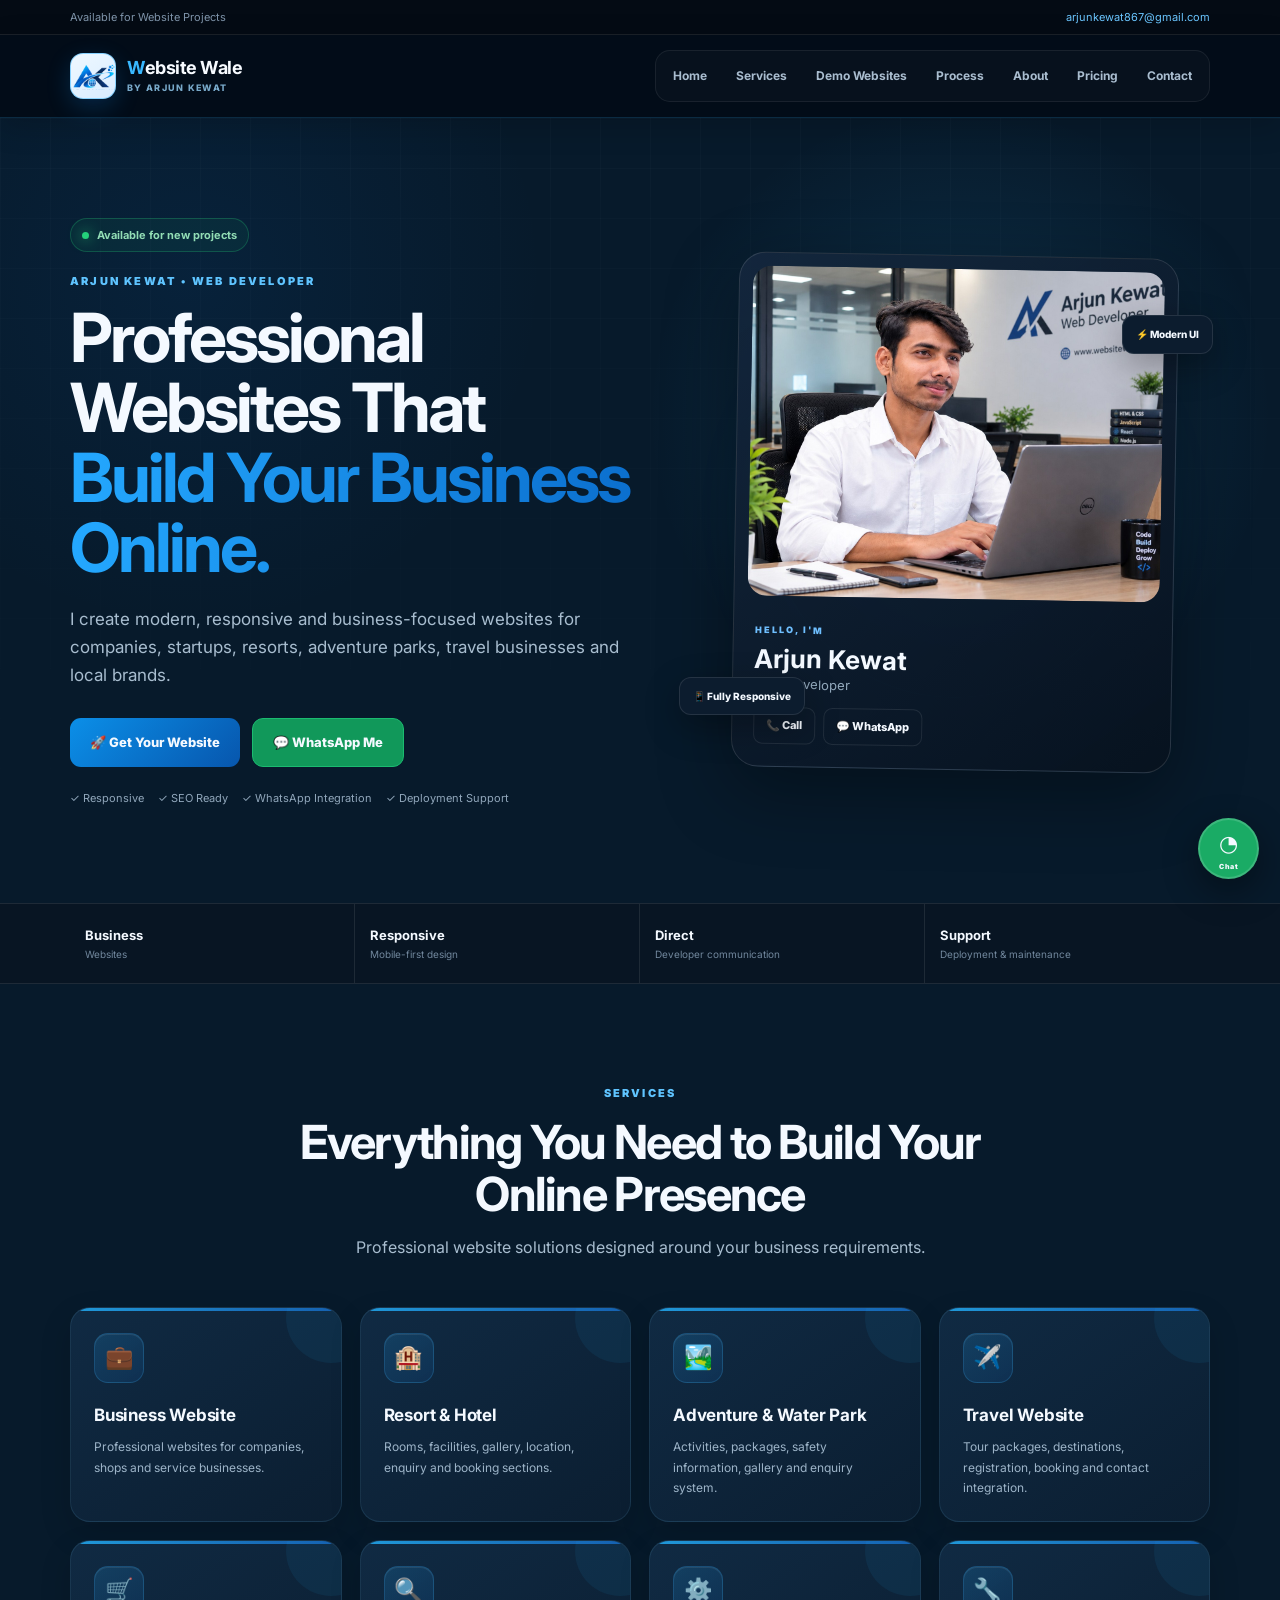
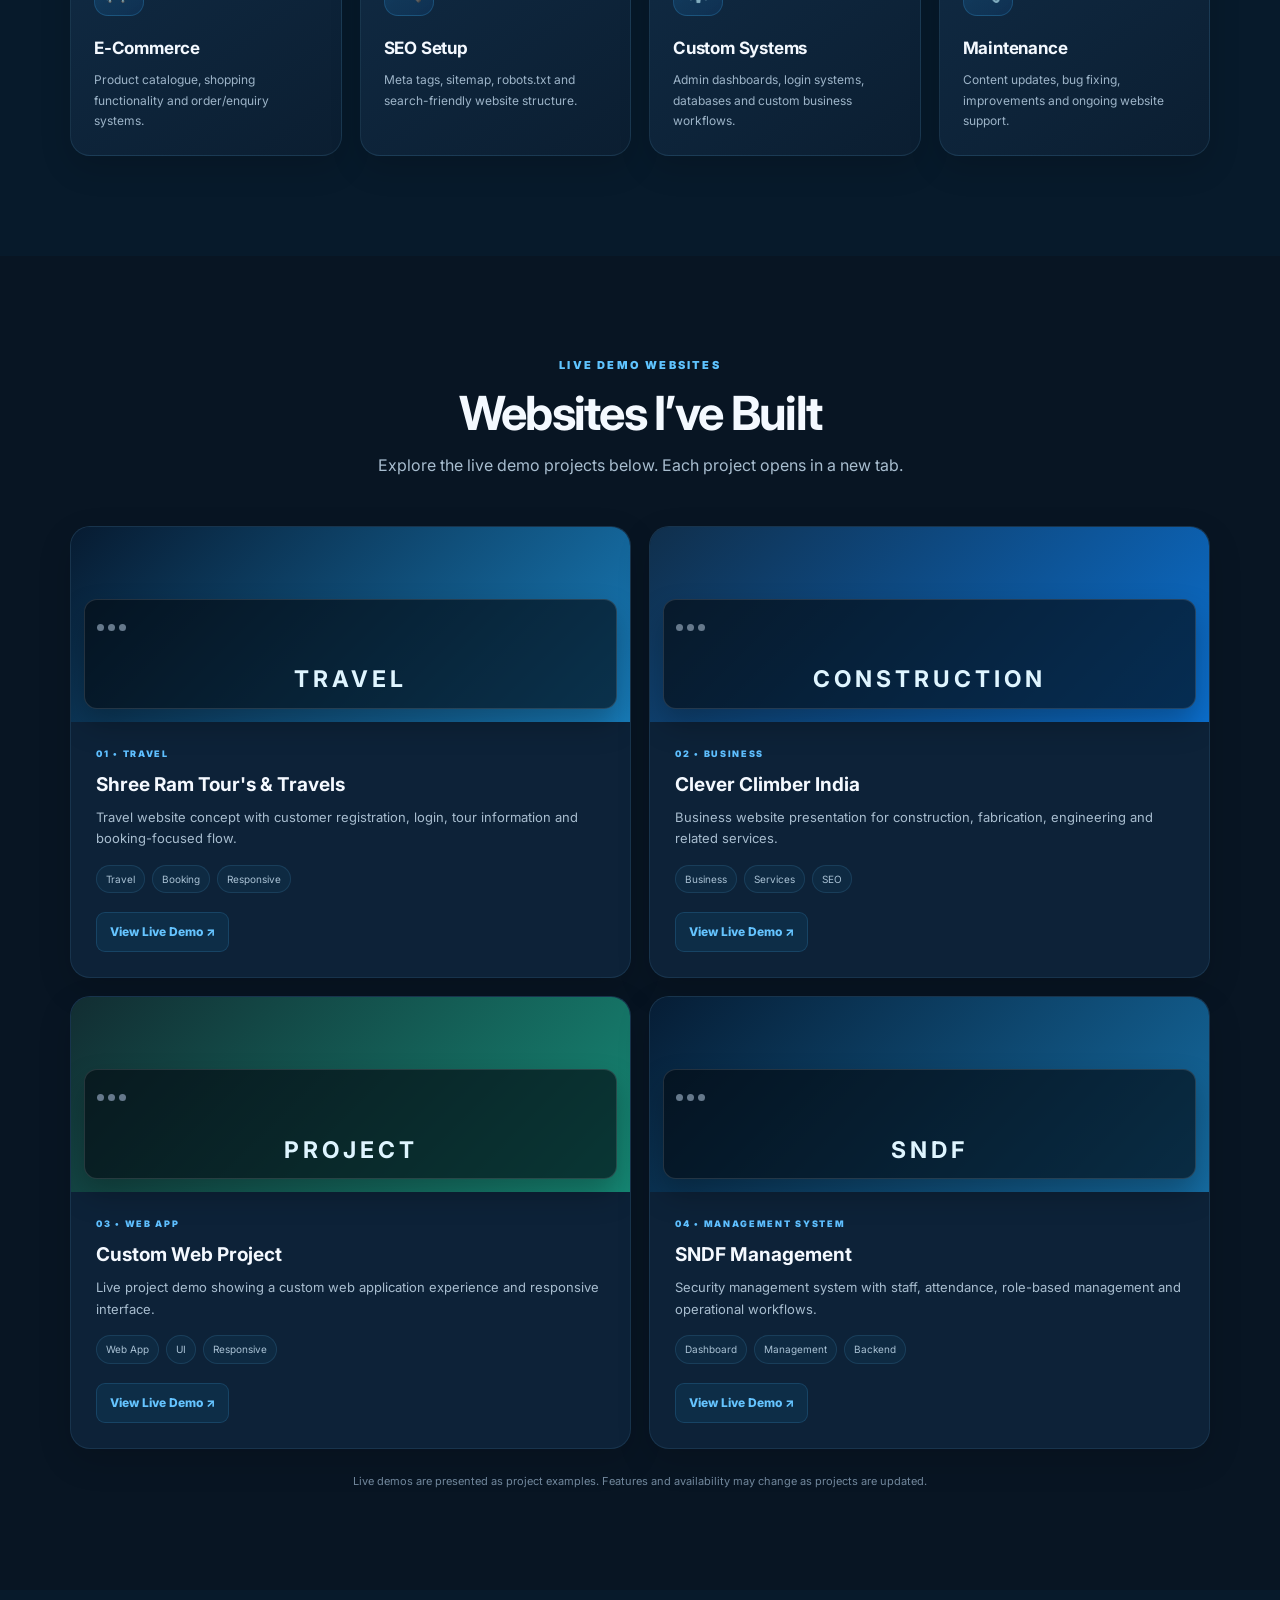
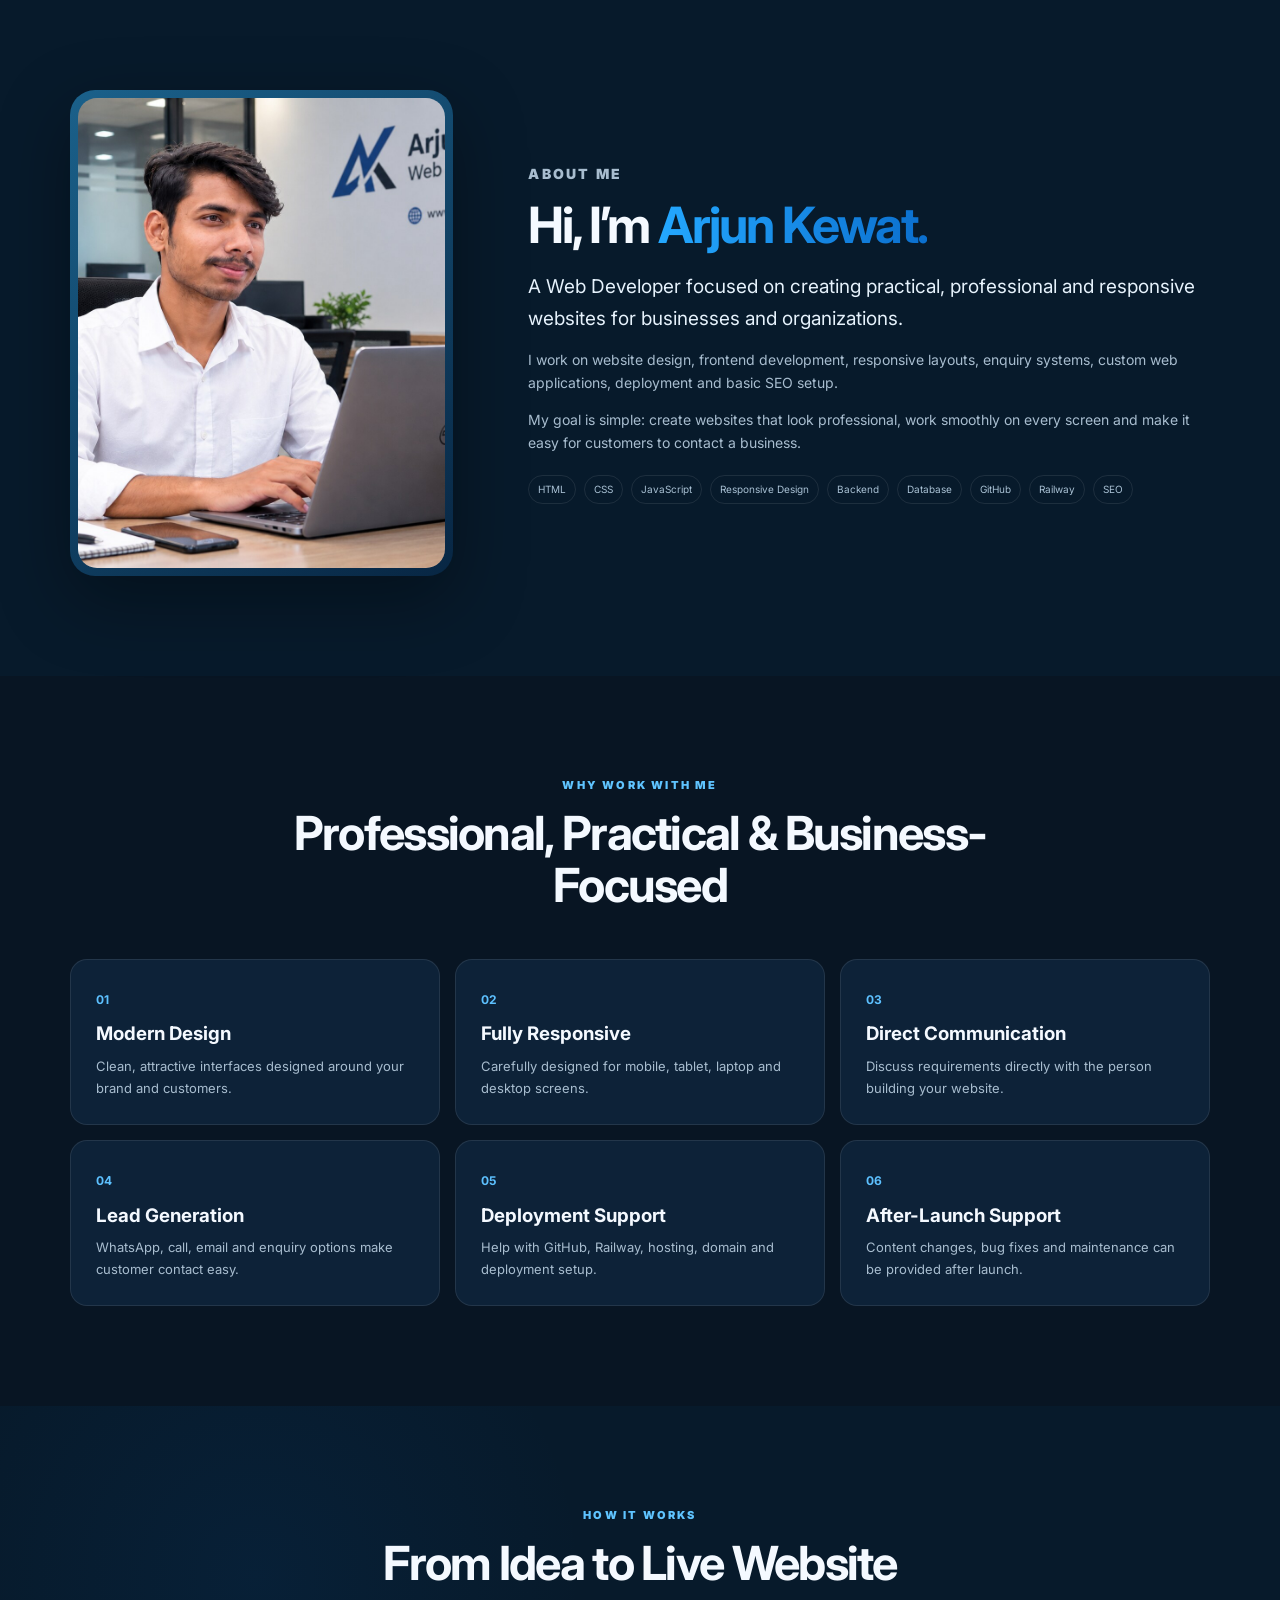
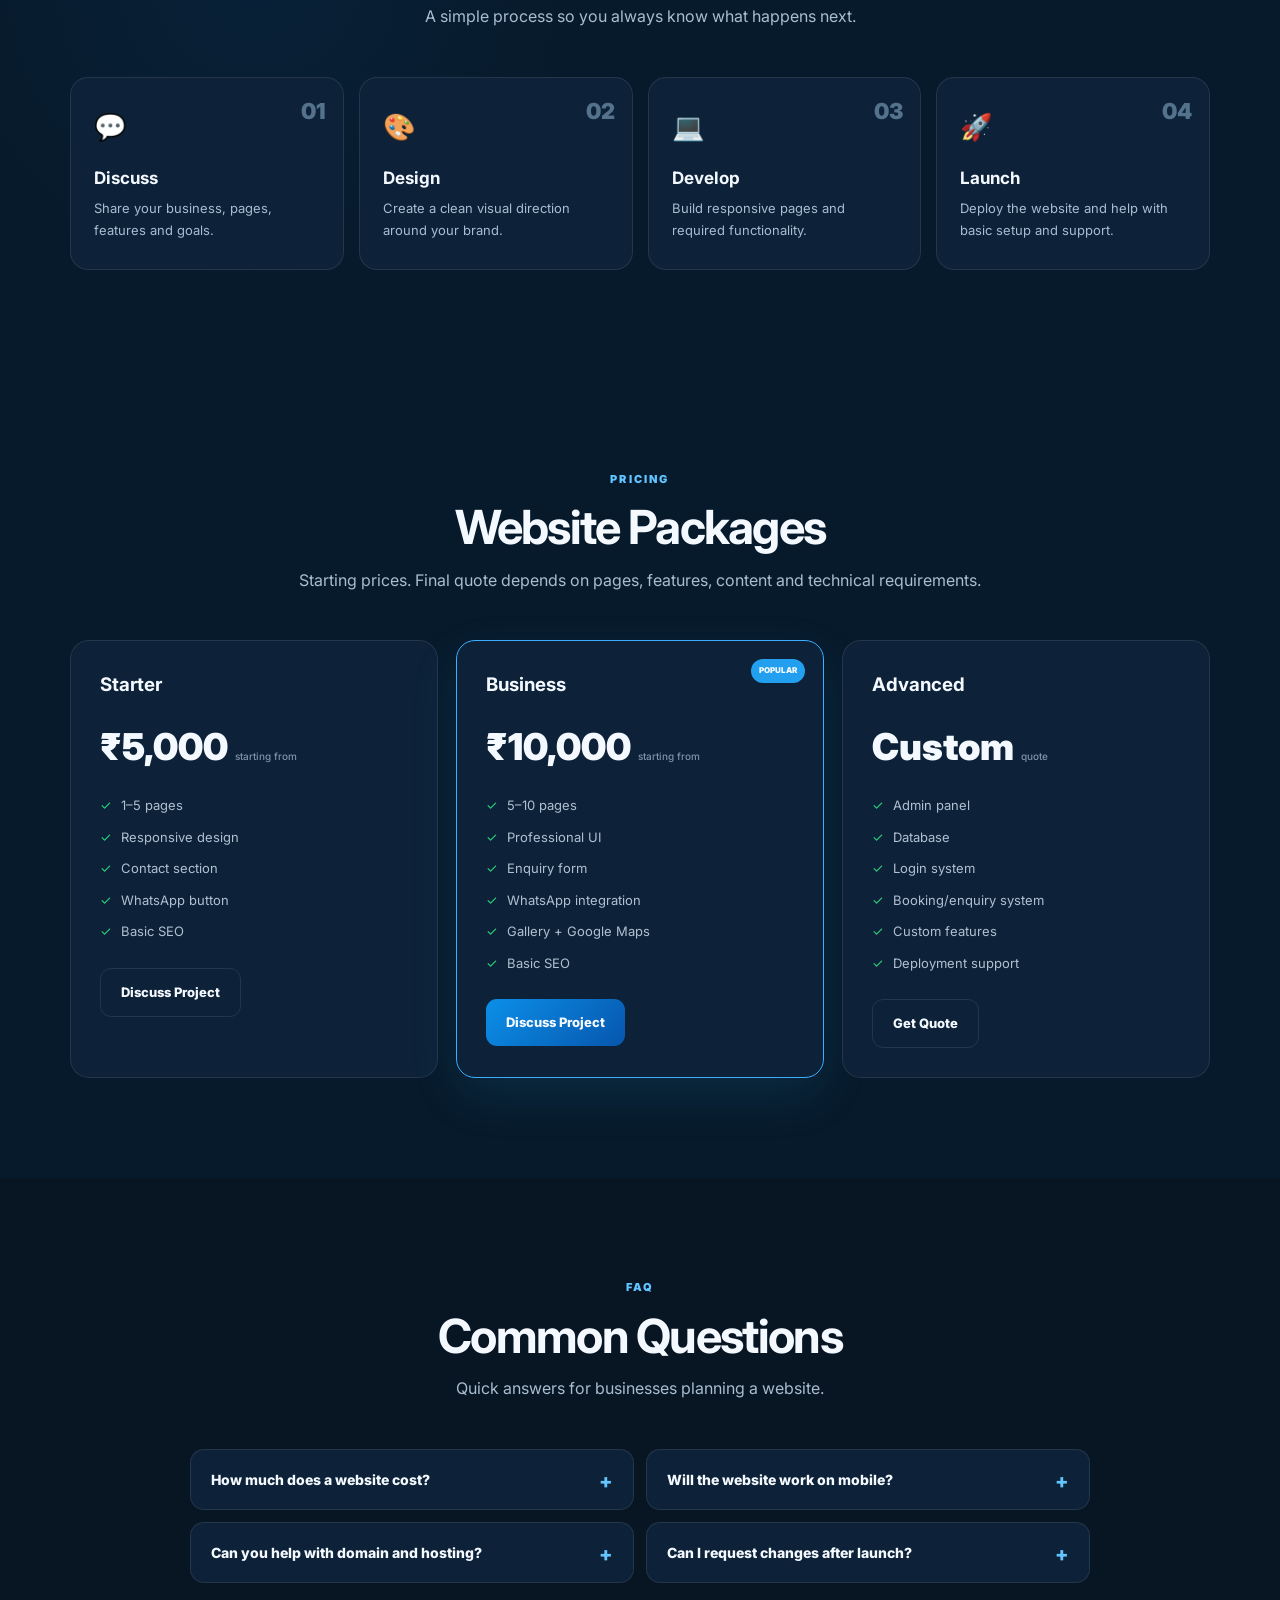
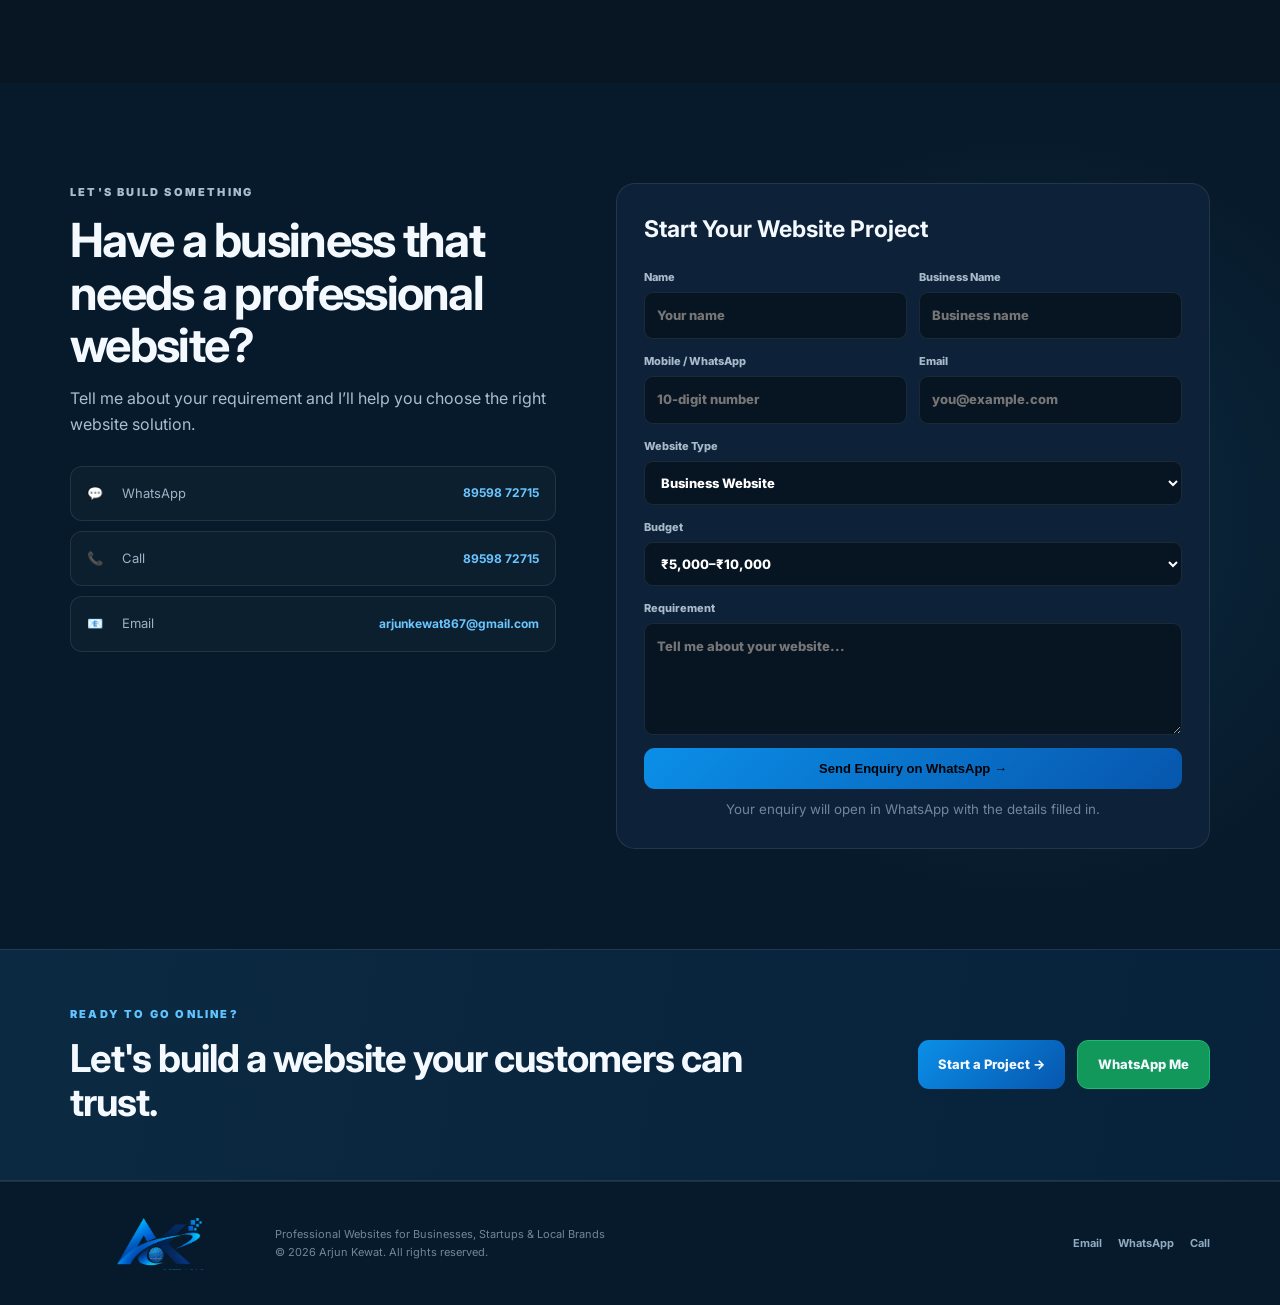
==== index.html @ 110be0f4 "Add files via upload" ====
<!DOCTYPE html>
<html lang="en">
<head>
<meta charset="UTF-8">
<meta name="viewport" content="width=device-width, initial-scale=1.0">
<title>Website Wale | Arjun Kewat - Web Developer</title>
<title>Website Wale | Professional Web Developer in India | Arjun Kewat</title>
<meta name="description" content="Website Wale by Arjun Kewat creates professional, responsive and SEO-ready websites for businesses, startups, resorts, travel companies and local brands across India.">
<meta name="keywords" content="Website Wale, Arjun Kewat, web developer India, website developer India, freelance web developer, business website developer, professional website design, responsive website, SEO website, resort website, travel website, ecommerce website">
<meta name="author" content="Arjun Kewat">
<meta name="google-site-verification" content="FiiayGTyt7SmKX4ktjYvtLWFgwKne3wAQjwS7leWSRU" />
<meta name="theme-color" content="#071a33">
<meta name="robots" content="index, follow, max-image-preview:large">
<meta name="googlebot" content="index, follow">
<meta name="format-detection" content="telephone=no">
<meta property="og:title" content="Website Wale | Professional Web Developer in India | Arjun Kewat">
<meta property="og:description" content="Professional, responsive and SEO-ready websites for businesses, startups, resorts, travel companies and local brands.">
<meta property="og:type" content="website">
<meta property="og:site_name" content="Website Wale">
<meta property="og:url" content="https://websitewale.onrender.com/">
<meta property="og:image" content="websitewale-mark.png">
<meta property="og:image:alt" content="Website Wale - Arjun Kewat Web Developer">
<meta name="twitter:card" content="summary_large_image">
<meta name="twitter:title" content="Website Wale | Arjun Kewat - Web Developer">
<meta name="twitter:description" content="Professional websites for businesses, startups and local brands.">
<meta name="twitter:image" content="websitewale-mark.png">
<link rel="canonical" href="https://websitewale.onrender.com/">
<link rel="icon" href="websitewale-mark.png" type="image/png">
<link rel="stylesheet" href="style.css">
<script type="application/ld+json">
{
  "@context":"https://schema.org",
  "@type":"ProfessionalService",
  "name":"Website Wale",
  "alternateName":"Arjun Kewat Web Developer",
  "description":"Professional website development and SEO-ready web solutions for businesses, startups and local brands.",
  "url":"https://websitewale.onrender.com/",
  "logo":"https://websitewale.onrender.com/websitewale-mark.png",
  "image":"https://websitewale.onrender.com/arjun-web-developer-office.jpg",
  "founder":{"@type":"Person","name":"Arjun Kewat","jobTitle":"Web Developer"},
  "serviceType":["Website Development","Business Website Design","Responsive Web Design","SEO Setup","Website Maintenance"]
}
</script>
</head>
<body>
<div class="topline"><div class="container top-inner"><span>Available for Website Projects</span><a href="mailto:arjunkewat867@gmail.com">arjunkewat867@gmail.com</a></div></div>

<header class="header">
  <div class="container nav-wrap">
    <a class="brand" href="#home" aria-label="Website Wale by Arjun Kewat"><span class="brand-mark"><img src="websitewale-mark.png" alt=""></span><span class="brand-copy"><strong>Website Wale</strong><small>by Arjun Kewat</small></span></a>
    <button class="menu-btn" id="menuBtn" aria-label="Open menu" aria-expanded="false" aria-controls="nav">☰</button>
    <nav id="nav">
      <a href="#home">Home</a><a href="#services">Services</a><a href="#portfolio">Demo Websites</a>
      <a href="#process">Process</a><a href="#about">About</a><a href="#pricing">Pricing</a><a href="#contact">Contact</a>
    </nav>
  </div>
</header>

<main>
<section class="hero" id="home">
  <div class="hero-bg"></div>
  <div class="container hero-grid">
    <div class="hero-copy">
      <div class="availability"><span></span> Available for new projects</div>
      <p class="eyebrow">ARJUN KEWAT • WEB DEVELOPER</p>
      <h1>Professional Websites That <span>Build Your Business Online.</span></h1>
      <p class="lead">I create modern, responsive and business-focused websites for companies, startups, resorts, adventure parks, travel businesses and local brands.</p>
      <div class="actions">
        <a class="btn primary" href="#contact">🚀 Get Your Website</a>
        <a class="btn whatsapp" target="_blank" href="https://wa.me/918959872715?text=Hello%20Arjun%2C%20I%20want%20to%20create%20a%20website%20for%20my%20business.%20Please%20share%20the%20details%20and%20pricing.">💬 WhatsApp Me</a>
      </div>
      <div class="quick-points"><span>✓ Responsive</span><span>✓ SEO Ready</span><span>✓ WhatsApp Integration</span><span>✓ Deployment Support</span></div>
    </div>
    <div class="profile-wrap">
      <div class="profile-ring"></div>
      <div class="profile-card">
        <div class="profile-photo"><img src="arjun-web-developer-office.jpg" alt="Arjun Kewat - Web Developer"></div>
        <div class="profile-info">
          <span class="mini-label">HELLO, I'M</span>
          <h2>Arjun Kewat</h2>
          <p>Web Developer</p>
          <div class="profile-actions"><a href="tel:+918959872715">📞 Call</a><a target="_blank" href="https://wa.me/918959872715">💬 WhatsApp</a></div>
        </div>
      </div>
      <div class="floating-badge badge-one">⚡ Modern UI</div>
      <div class="floating-badge badge-two">📱 Fully Responsive</div>
    </div>
  </div>
</section>

<section class="stats">
  <div class="container stats-grid">
    <div><strong>Business</strong><span>Websites</span></div>
    <div><strong>Responsive</strong><span>Mobile-first design</span></div>
    <div><strong>Direct</strong><span>Developer communication</span></div>
    <div><strong>Support</strong><span>Deployment & maintenance</span></div>
  </div>
</section>

<section class="section" id="services">
<div class="container">
  <div class="section-head"><p class="eyebrow">SERVICES</p><h2>Everything You Need to Build Your Online Presence</h2><p>Professional website solutions designed around your business requirements.</p></div>
  <div class="cards">
    <article class="card"><div class="icon">💼</div><h3>Business Website</h3><p>Professional websites for companies, shops and service businesses.</p></article>
    <article class="card"><div class="icon">🏨</div><h3>Resort & Hotel</h3><p>Rooms, facilities, gallery, location, enquiry and booking sections.</p></article>
    <article class="card"><div class="icon">🏞️</div><h3>Adventure & Water Park</h3><p>Activities, packages, safety information, gallery and enquiry system.</p></article>
    <article class="card"><div class="icon">✈️</div><h3>Travel Website</h3><p>Tour packages, destinations, registration, booking and contact integration.</p></article>
    <article class="card"><div class="icon">🛒</div><h3>E-Commerce</h3><p>Product catalogue, shopping functionality and order/enquiry systems.</p></article>
    <article class="card"><div class="icon">🔍</div><h3>SEO Setup</h3><p>Meta tags, sitemap, robots.txt and search-friendly website structure.</p></article>
    <article class="card"><div class="icon">⚙️</div><h3>Custom Systems</h3><p>Admin dashboards, login systems, databases and custom business workflows.</p></article>
    <article class="card"><div class="icon">🔧</div><h3>Maintenance</h3><p>Content updates, bug fixing, improvements and ongoing website support.</p></article>
  </div>
</div>
</section>

<section class="section alt" id="portfolio">
<div class="container">
  <div class="section-head"><p class="eyebrow">LIVE DEMO WEBSITES</p><h2>Websites I’ve Built</h2><p>Explore the live demo projects below. Each project opens in a new tab.</p></div>
  <div class="portfolio-grid">
    <article class="project">
      <div class="project-visual p1"><div class="browser"><i></i><i></i><i></i><b>TRAVEL</b></div></div>
      <div class="project-body"><div class="project-label">01 • TRAVEL</div><h3>Shree Ram Tour's & Travels</h3><p>Travel website concept with customer registration, login, tour information and booking-focused flow.</p><div class="tags"><span>Travel</span><span>Booking</span><span>Responsive</span></div><a class="project-btn" href="https://shree-ram-tour-s-and-travels-production.up.railway.app" target="_blank" rel="noopener">View Live Demo ↗</a></div>
    </article>
    <article class="project">
      <div class="project-visual p2"><div class="browser"><i></i><i></i><i></i><b>CONSTRUCTION</b></div></div>
      <div class="project-body"><div class="project-label">02 • BUSINESS</div><h3>Clever Climber India</h3><p>Business website presentation for construction, fabrication, engineering and related services.</p><div class="tags"><span>Business</span><span>Services</span><span>SEO</span></div><a class="project-btn" href="https://cleverclimber.com" target="_blank" rel="noopener">View Live Demo ↗</a></div>
    </article>
    <article class="project">
      <div class="project-visual p3"><div class="browser"><i></i><i></i><i></i><b>PROJECT</b></div></div>
      <div class="project-body"><div class="project-label">03 • WEB APP</div><h3>Custom Web Project</h3><p>Live project demo showing a custom web application experience and responsive interface.</p><div class="tags"><span>Web App</span><span>UI</span><span>Responsive</span></div><a class="project-btn" href="https://my-project-production-7e18.up.railway.app/" target="_blank" rel="noopener">View Live Demo ↗</a></div>
    </article>
    <article class="project featured-project">
      <div class="project-visual p4"><div class="browser"><i></i><i></i><i></i><b>SNDF</b></div></div>
      <div class="project-body"><div class="project-label">04 • MANAGEMENT SYSTEM</div><h3>SNDF Management</h3><p>Security management system with staff, attendance, role-based management and operational workflows.</p><div class="tags"><span>Dashboard</span><span>Management</span><span>Backend</span></div><a class="project-btn" href="https://sndf-management-production.up.railway.app" target="_blank" rel="noopener">View Live Demo ↗</a></div>
    </article>
  </div>
  <div class="demo-note">Live demos are presented as project examples. Features and availability may change as projects are updated.</div>
</div>
</section>

<section class="section" id="about">
<div class="container about-grid">
  <div class="about-photo"><img src="arjun-web-developer-office.jpg" alt="Arjun Kewat"></div>
  <div class="about-copy"><p class="eyebrow">ABOUT ME</p><h2>Hi, I’m <span>Arjun Kewat.</span></h2><p class="big">A Web Developer focused on creating practical, professional and responsive websites for businesses and organizations.</p><p>I work on website design, frontend development, responsive layouts, enquiry systems, custom web applications, deployment and basic SEO setup.</p><p>My goal is simple: create websites that look professional, work smoothly on every screen and make it easy for customers to contact a business.</p>
  <div class="skills"><span>HTML</span><span>CSS</span><span>JavaScript</span><span>Responsive Design</span><span>Backend</span><span>Database</span><span>GitHub</span><span>Railway</span><span>SEO</span></div></div>
</div>
</section>

<section class="section alt" id="why">
<div class="container"><div class="section-head"><p class="eyebrow">WHY WORK WITH ME</p><h2>Professional, Practical & Business-Focused</h2></div>
<div class="why-grid">
<div><b>01</b><h3>Modern Design</h3><p>Clean, attractive interfaces designed around your brand and customers.</p></div>
<div><b>02</b><h3>Fully Responsive</h3><p>Carefully designed for mobile, tablet, laptop and desktop screens.</p></div>
<div><b>03</b><h3>Direct Communication</h3><p>Discuss requirements directly with the person building your website.</p></div>
<div><b>04</b><h3>Lead Generation</h3><p>WhatsApp, call, email and enquiry options make customer contact easy.</p></div>
<div><b>05</b><h3>Deployment Support</h3><p>Help with GitHub, Railway, hosting, domain and deployment setup.</p></div>
<div><b>06</b><h3>After-Launch Support</h3><p>Content changes, bug fixes and maintenance can be provided after launch.</p></div>
</div></div>
</section>


<section class="section process-section" id="process">
<div class="container">
  <div class="section-head"><p class="eyebrow">HOW IT WORKS</p><h2>From Idea to Live Website</h2><p>A simple process so you always know what happens next.</p></div>
  <div class="process-grid">
    <div class="process-card"><span>01</span><div>💬</div><h3>Discuss</h3><p>Share your business, pages, features and goals.</p></div>
    <div class="process-card"><span>02</span><div>🎨</div><h3>Design</h3><p>Create a clean visual direction around your brand.</p></div>
    <div class="process-card"><span>03</span><div>💻</div><h3>Develop</h3><p>Build responsive pages and required functionality.</p></div>
    <div class="process-card"><span>04</span><div>🚀</div><h3>Launch</h3><p>Deploy the website and help with basic setup and support.</p></div>
  </div>
</div>
</section>

<section class="section" id="pricing">
<div class="container"><div class="section-head"><p class="eyebrow">PRICING</p><h2>Website Packages</h2><p>Starting prices. Final quote depends on pages, features, content and technical requirements.</p></div>
<div class="pricing-grid">
<article class="price-card"><h3>Starter</h3><div class="price">₹5,000 <small>starting from</small></div><ul><li>1–5 pages</li><li>Responsive design</li><li>Contact section</li><li>WhatsApp button</li><li>Basic SEO</li></ul><a class="btn outline" href="#contact">Discuss Project</a></article>
<article class="price-card featured"><div class="popular">POPULAR</div><h3>Business</h3><div class="price">₹10,000 <small>starting from</small></div><ul><li>5–10 pages</li><li>Professional UI</li><li>Enquiry form</li><li>WhatsApp integration</li><li>Gallery + Google Maps</li><li>Basic SEO</li></ul><a class="btn primary" href="#contact">Discuss Project</a></article>
<article class="price-card"><h3>Advanced</h3><div class="price">Custom <small>quote</small></div><ul><li>Admin panel</li><li>Database</li><li>Login system</li><li>Booking/enquiry system</li><li>Custom features</li><li>Deployment support</li></ul><a class="btn outline" href="#contact">Get Quote</a></article>
</div></div>
</section>


<section class="section alt" id="faq">
<div class="container">
  <div class="section-head"><p class="eyebrow">FAQ</p><h2>Common Questions</h2><p>Quick answers for businesses planning a website.</p></div>
  <div class="faq-grid">
    <details><summary>How much does a website cost?</summary><p>Starter websites begin from ₹5,000, business websites from ₹10,000 and advanced/custom projects are quoted according to requirements.</p></details>
    <details><summary>Will the website work on mobile?</summary><p>Yes. The website is designed to be responsive across mobile, tablet and desktop screens.</p></details>
    <details><summary>Can you help with domain and hosting?</summary><p>Yes. Deployment and basic domain/hosting setup assistance can be provided.</p></details>
    <details><summary>Can I request changes after launch?</summary><p>Yes. Content changes, bug fixes and maintenance can be discussed after launch.</p></details>
  </div>
</div>
</section>

<section class="section contact-section" id="contact">
<div class="container contact-grid">
<div class="contact-copy"><p class="eyebrow">LET'S BUILD SOMETHING</p><h2>Have a business that needs a professional website?</h2><p>Tell me about your requirement and I’ll help you choose the right website solution.</p>
<div class="contact-list">
<a href="https://wa.me/918959872715" target="_blank">💬 <span>WhatsApp</span><strong>89598 72715</strong></a>
<a href="tel:+918959872715">📞 <span>Call</span><strong>89598 72715</strong></a>
<a href="mailto:arjunkewat867@gmail.com">📧 <span>Email</span><strong>arjunkewat867@gmail.com</strong></a>
</div></div>
<form id="enquiryForm" class="form"><h3>Start Your Website Project</h3>
<div class="form-grid"><label>Name<input required name="name" placeholder="Your name"></label><label>Business Name<input required name="business" placeholder="Business name"></label></div>
<div class="form-grid"><label>Mobile / WhatsApp<input required name="phone" placeholder="10-digit number"></label><label>Email<input type="email" name="email" placeholder="you@example.com"></label></div>
<label>Website Type<select name="type"><option>Business Website</option><option>Resort/Hotel</option><option>Adventure Park</option><option>Water Park</option><option>Travel Website</option><option>E-commerce</option><option>Portfolio</option><option>Custom Web App</option><option>Other</option></select></label>
<label>Budget<select name="budget"><option>₹5,000–₹10,000</option><option>₹10,000–₹20,000</option><option>₹20,000–₹50,000</option><option>Custom</option></select></label>
<label>Requirement<textarea required name="requirement" rows="4" placeholder="Tell me about your website..."></textarea></label>
<button class="btn primary full" type="submit">Send Enquiry on WhatsApp →</button>
<small class="form-note">Your enquiry will open in WhatsApp with the details filled in.</small>
</form></div>
</section>
</main>


<section class="cta-strip">
  <div class="container cta-inner">
    <div><p class="eyebrow">READY TO GO ONLINE?</p><h2>Let's build a website your customers can trust.</h2></div>
    <div class="actions"><a class="btn primary" href="#contact">Start a Project →</a><a class="btn whatsapp" target="_blank" href="https://wa.me/918959872715?text=Hello%20Arjun%2C%20I%20want%20to%20discuss%20a%20website%20project.">WhatsApp Me</a></div>
  </div>
</section>

<footer><div class="container footer-wrap"><div><img src="websitewale-mark.png" alt="Arjun Kewat"></div><div><p>Professional Websites for Businesses, Startups & Local Brands</p><p>© 2026 Arjun Kewat. All rights reserved.</p></div><div class="footer-links"><a href="mailto:arjunkewat867@gmail.com">Email</a><a href="https://wa.me/918959872715" target="_blank">WhatsApp</a><a href="tel:+918959872715">Call</a></div></div></footer>

<a class="float-wa" target="_blank" aria-label="Chat on WhatsApp" href="https://wa.me/918959872715?text=Hello%20Arjun%2C%20I%20want%20to%20create%20a%20website%20for%20my%20business."><span>◔</span><small>Chat</small></a>
<script src="script.js"></script>
</body>
</html>
---- style.css ----
@import url('https://fonts.googleapis.com/css2?family=Inter:wght@400;500;600;700;800;900&display=swap');
:root{--bg:#071a2b;--panel:#0d2238;--panel2:#12304c;--text:#f4f9ff;--muted:#a8bdcf;--line:rgba(255,255,255,.09);--blue:#1597ff;--purple:#0b66c3;--green:#24d17a;--shadow:0 24px 70px rgba(0,0,0,.35)}
*{box-sizing:border-box;margin:0;padding:0}html{scroll-behavior:smooth}body{font-family:Inter,Arial,sans-serif;background:var(--bg);color:var(--text);line-height:1.65;overflow-x:hidden}a{text-decoration:none;color:inherit}.container{width:min(1140px,92%);margin:auto}.topline{background:#040b14;border-bottom:1px solid var(--line);font-size:11px;color:#7f94aa}.top-inner{height:34px;display:flex;align-items:center;justify-content:space-between}.top-inner a{color:#6bc6ff}.header{position:sticky;top:0;z-index:100;background:rgba(6,17,31,.82);backdrop-filter:blur(18px);border-bottom:1px solid var(--line)}.nav-wrap{height:74px;display:flex;align-items:center;justify-content:space-between}.brand img{width:175px;height:58px;object-fit:contain;display:block}.menu-btn{display:none;border:0;background:none;color:#fff;font-size:27px}nav{display:flex;align-items:center;gap:25px;font-size:13px;font-weight:700;color:#b8c8d8}nav a{transition:.2s}nav a:hover{color:#fff}.hero{position:relative;padding:100px 0 95px;overflow:hidden;background:radial-gradient(circle at 75% 38%,rgba(50,183,255,.15),transparent 29%),radial-gradient(circle at 15% 20%,rgba(11,102,195,.10),transparent 28%)}.hero-bg{position:absolute;inset:0;background-image:linear-gradient(rgba(255,255,255,.018) 1px,transparent 1px),linear-gradient(90deg,rgba(255,255,255,.018) 1px,transparent 1px);background-size:50px 50px;mask-image:linear-gradient(to bottom,black,transparent)}.hero-grid{position:relative;display:grid;grid-template-columns:1.05fr .95fr;gap:65px;align-items:center}.availability{display:inline-flex;align-items:center;gap:8px;padding:7px 11px;border:1px solid rgba(36,209,122,.25);border-radius:30px;color:#92ddb5;background:rgba(36,209,122,.06);font-size:11px;font-weight:700;margin-bottom:20px}.availability span{width:7px;height:7px;background:var(--green);border-radius:50%;box-shadow:0 0 14px var(--green)}.eyebrow{color:#5fc4ff;font-size:11px;font-weight:900;letter-spacing:2.2px;margin-bottom:13px}.hero h1{font-size:clamp(42px,5.3vw,70px);line-height:1.03;letter-spacing:-3px;margin-bottom:22px}.hero h1 span,.about-copy h2 span{display:block;background:linear-gradient(90deg,#24a8ff,#0b6fce);-webkit-background-clip:text;color:transparent}.lead{font-size:17px;color:var(--muted);max-width:670px}.actions{display:flex;gap:12px;margin:29px 0 22px}.btn{display:inline-flex;align-items:center;justify-content:center;gap:7px;padding:13px 20px;border-radius:11px;font-weight:800;font-size:13px;border:1px solid var(--line);transition:.22s;cursor:pointer}.btn:hover{transform:translateY(-2px);box-shadow:0 12px 30px rgba(0,0,0,.25)}.primary{background:linear-gradient(135deg,#0b8fe8,#0756ad);border:0}.whatsapp{background:#11985a;border-color:#1bbb70}.outline{background:transparent}.quick-points{display:flex;flex-wrap:wrap;gap:14px;color:#91a7bb;font-size:11px}.profile-wrap{position:relative;min-height:490px;display:grid;place-items:center}.profile-ring{position:absolute;width:370px;height:370px;border-radius:50%;background:radial-gradient(circle,rgba(50,183,255,.17),rgba(11,102,195,.08) 45%,transparent 68%);border:1px solid rgba(83,198,255,.12);box-shadow:0 0 90px rgba(50,183,255,.08)}.profile-card{position:relative;width:min(440px,100%);background:linear-gradient(145deg,rgba(20,39,61,.94),rgba(7,18,31,.96));border:1px solid rgba(255,255,255,.12);border-radius:27px;padding:13px;box-shadow:var(--shadow);transform:rotate(1deg)}.profile-photo{height:330px;overflow:hidden;border-radius:19px;background:#122337}.profile-photo img{width:100%;height:100%;object-fit:cover;object-position:center center;display:block}.profile-info{padding:18px 8px 9px}.mini-label{font-size:9px;color:#6fbfff;font-weight:900;letter-spacing:2px}.profile-info h2{font-size:26px;line-height:1.1;margin-top:5px}.profile-info p{color:#93a9bc;font-size:13px}.profile-actions{display:flex;gap:8px;margin-top:12px}.profile-actions a{font-size:11px;font-weight:800;padding:8px 12px;border:1px solid var(--line);border-radius:9px}.floating-badge{position:absolute;background:#0c1c2e;border:1px solid rgba(255,255,255,.1);box-shadow:0 12px 35px rgba(0,0,0,.3);border-radius:12px;padding:10px 13px;font-size:10px;font-weight:800}.badge-one{top:60px;right:-3px}.badge-two{bottom:55px;left:-20px}.stats{border-block:1px solid var(--line);background:#081523}.stats-grid{display:grid;grid-template-columns:repeat(4,1fr)}.stats-grid div{padding:21px 15px;border-right:1px solid var(--line);display:flex;flex-direction:column}.stats-grid div:last-child{border:0}.stats-grid strong{font-size:13px}.stats-grid span{color:#71879d;font-size:10px}.section{padding:100px 0}.alt{background:#081523}.section-head{text-align:center;max-width:740px;margin:0 auto 47px}.section-head h2,.contact-grid h2{font-size:clamp(31px,4vw,47px);line-height:1.12;letter-spacing:-1.7px;margin-bottom:13px}.section-head>p:last-child,.contact-grid p{color:var(--muted)}.cards{display:grid;grid-template-columns:repeat(4,1fr);gap:15px}.card{background:var(--panel);border:1px solid var(--line);border-radius:18px;padding:25px;transition:.25s}.card:hover,.project:hover,.price-card:hover{transform:translateY(-5px);border-color:rgba(50,183,255,.35)}.icon{font-size:26px;margin-bottom:16px}.card h3{font-size:16px;margin-bottom:7px}.card p{font-size:13px;color:var(--muted)}.portfolio-grid{display:grid;grid-template-columns:repeat(2,1fr);gap:18px}.project{background:var(--panel);border:1px solid var(--line);border-radius:20px;overflow:hidden;transition:.25s}.featured-project{border-color:rgba(50,183,255,.25)}.project-visual{height:180px;padding:13px;display:flex;align-items:flex-end;background:#0b1d31}.p1{background:linear-gradient(135deg,#071b31,#187dbb)}.p2{background:linear-gradient(135deg,#102f4c,#0b6fce)}.p3{background:linear-gradient(135deg,#122d32,#168a76)}.p4{background:linear-gradient(135deg,#061d35,#156ca2)}.browser{height:110px;width:100%;border:1px solid rgba(255,255,255,.12);border-radius:13px;background:rgba(4,11,19,.65);padding:12px;box-shadow:0 15px 30px rgba(0,0,0,.25)}.browser i{display:inline-block;width:7px;height:7px;border-radius:50%;background:#66798c;margin-right:4px}.browser b{display:block;text-align:center;font-size:23px;letter-spacing:4px;margin-top:23px;color:#dff5ff}.project-body{padding:23px}.project-label{font-size:9px;letter-spacing:1.7px;color:#5ebfff;font-weight:900;margin-bottom:7px}.project-body h3{font-size:19px;margin-bottom:7px}.project-body p{font-size:13px;color:var(--muted)}.tags{display:flex;gap:7px;flex-wrap:wrap;margin:15px 0}.tags span,.skills span{font-size:10px;color:#a9c1d4;padding:5px 9px;border:1px solid var(--line);border-radius:20px}.project-btn{display:inline-flex;color:#65c4ff;font-size:12px;font-weight:800;margin-top:4px}.demo-note{text-align:center;color:#71879c;font-size:11px;margin-top:23px}.about-grid{display:grid;grid-template-columns:.72fr 1.28fr;gap:75px;align-items:center}.about-photo{max-width:430px;margin:auto;border-radius:25px;padding:8px;background:linear-gradient(145deg,rgba(50,183,255,.45),rgba(11,102,195,.16));box-shadow:var(--shadow)}.about-photo img{display:block;width:100%;height:470px;object-fit:cover;object-position:center center;border-radius:19px}.about-copy h2{font-size:clamp(34px,4vw,50px);line-height:1.05;letter-spacing:-2px;margin-bottom:20px}.about-copy h2 span{display:inline}.about-copy p{color:var(--muted);font-size:14px;margin-bottom:14px}.about-copy .big{font-size:19px;color:#e6f2fc}.skills{display:flex;flex-wrap:wrap;gap:8px;margin-top:21px}.why-grid{display:grid;grid-template-columns:repeat(3,1fr);gap:15px}.why-grid>div{padding:25px;background:var(--panel);border:1px solid var(--line);border-radius:17px}.why-grid b{color:#5dc1ff;font-size:12px}.why-grid h3{margin:8px 0 6px}.why-grid p{color:var(--muted);font-size:13px}.pricing-grid{display:grid;grid-template-columns:repeat(3,1fr);gap:18px}.price-card{position:relative;background:var(--panel);border:1px solid var(--line);border-radius:19px;padding:29px;transition:.25s}.price-card.featured{border-color:#3aaeff;box-shadow:0 18px 50px rgba(50,183,255,.1)}.popular{position:absolute;right:18px;top:18px;padding:5px 8px;border-radius:20px;background:#239ff0;font-size:8px;font-weight:900}.price{font-size:37px;font-weight:900;margin:15px 0 18px}.price small{font-size:10px;color:#7f94a8;font-weight:500}.price-card ul{list-style:none;color:#afc1d1;font-size:13px;margin-bottom:25px}.price-card li{margin:10px 0}.price-card li:before{content:"✓";color:#2bd57d;margin-right:9px}.contact-section{background:radial-gradient(circle at 80% 50%,rgba(50,183,255,.1),transparent 35%)}.contact-grid{display:grid;grid-template-columns:.9fr 1.1fr;gap:60px;align-items:start}.contact-list{display:grid;gap:10px;margin-top:28px}.contact-list a{display:grid;grid-template-columns:30px 1fr auto;align-items:center;gap:5px;padding:16px;background:rgba(255,255,255,.025);border:1px solid var(--line);border-radius:12px;font-size:13px}.contact-list span{color:#9db2c6}.contact-list strong{color:#6bc5ff;font-size:12px}.form{background:var(--panel);border:1px solid var(--line);border-radius:19px;padding:27px}.form h3{font-size:23px;margin-bottom:19px}.form label{display:block;font-size:11px;font-weight:800;color:#a9bacb;margin-bottom:13px}.form-grid{display:grid;grid-template-columns:1fr 1fr;gap:12px}.form input,.form select,.form textarea{display:block;width:100%;margin-top:6px;background:#071421;color:#fff;border:1px solid var(--line);border-radius:9px;padding:12px;font:inherit;font-size:13px;outline:none}.form input:focus,.form select:focus,.form textarea:focus{border-color:#3bb3ff}.form textarea{resize:vertical}.full{width:100%}.form-note{display:block;text-align:center;color:#71869b;margin-top:10px}footer{border-top:1px solid var(--line);padding:30px 0;color:#71869b;font-size:11px}.footer-wrap{display:grid;grid-template-columns:auto 1fr auto;align-items:center;gap:30px}.footer-wrap img{width:175px;height:58px;object-fit:contain}.footer-links{display:flex;gap:16px;color:#91abc0;font-weight:700}.float-wa{position:fixed;right:21px;bottom:21px;z-index:200;width:61px;height:61px;border-radius:50%;display:flex;flex-direction:column;align-items:center;justify-content:center;background:#1aab65;border:2px solid rgba(255,255,255,.15);box-shadow:0 12px 35px rgba(0,0,0,.4);font-size:22px}.float-wa small{font-size:7px;font-weight:900;letter-spacing:.5px}.float-wa:hover{transform:scale(1.06)}
@media(max-width:950px){.hero-grid,.about-grid,.contact-grid{grid-template-columns:1fr}.profile-wrap{min-height:530px}.hero-copy{text-align:center}.hero-copy .availability,.quick-points{justify-content:center}.actions{justify-content:center}.hero h1 span{display:inline}.cards{grid-template-columns:repeat(2,1fr)}.stats-grid{grid-template-columns:repeat(2,1fr)}.stats-grid div:nth-child(2){border-right:0}.stats-grid div{border-bottom:1px solid var(--line)}.about-photo{width:min(430px,100%)}.about-copy{text-align:center}.skills{justify-content:center}}
@media(max-width:700px){.top-inner{height:auto;min-height:32px;padding:7px 0;gap:10px;flex-wrap:wrap}.top-inner a{display:none}.nav-wrap{height:68px}.brand img{width:165px}.menu-btn{display:block}nav{display:none;position:absolute;top:68px;left:0;right:0;padding:18px 5%;background:#071321;border-bottom:1px solid var(--line);flex-direction:column;gap:15px}nav.open{display:flex}.hero{padding:68px 0 65px}.hero h1{font-size:43px;letter-spacing:-2.2px}.lead{font-size:15px}.actions{flex-direction:column}.actions .btn{width:100%}.profile-wrap{min-height:450px}.profile-ring{width:320px;height:320px}.profile-photo{height:315px}.floating-badge{font-size:9px}.badge-one{right:-3px;top:40px}.badge-two{left:-4px;bottom:25px}.cards,.portfolio-grid,.pricing-grid,.why-grid,.form-grid{grid-template-columns:1fr}.section{padding:72px 0}.section-head{margin-bottom:34px}.about-photo img{height:390px}.about-copy h2{font-size:38px}.contact-grid{gap:35px}.footer-wrap{grid-template-columns:1fr;text-align:center}.footer-wrap img{margin:auto}.footer-links{justify-content:center}.float-wa{right:14px;bottom:14px}}


/* Premium additions */
.process-section{background:radial-gradient(circle at 20% 30%,rgba(11,102,195,.08),transparent 30%)}
.process-grid{display:grid;grid-template-columns:repeat(4,1fr);gap:15px}
.process-card{position:relative;padding:28px 23px;background:var(--panel);border:1px solid var(--line);border-radius:18px;overflow:hidden;transition:.25s}
.process-card:hover{transform:translateY(-5px);border-color:rgba(50,183,255,.35)}
.process-card>span{position:absolute;right:17px;top:15px;color:#54728c;font-weight:900;font-size:22px}
.process-card>div{font-size:26px;margin-bottom:16px}
.process-card h3{font-size:17px;margin-bottom:6px}
.process-card p{font-size:13px;color:var(--muted)}
.faq-grid{display:grid;grid-template-columns:1fr 1fr;gap:12px;max-width:900px;margin:auto}
.faq-grid details{background:var(--panel);border:1px solid var(--line);border-radius:14px;padding:18px 20px}
.faq-grid summary{cursor:pointer;font-weight:800;font-size:14px;list-style:none;padding-right:25px;position:relative}
.faq-grid summary::-webkit-details-marker{display:none}
.faq-grid summary:after{content:"+";position:absolute;right:0;color:#63c4ff;font-size:20px;top:-3px}
.faq-grid details[open] summary:after{content:"−"}
.faq-grid p{color:var(--muted);font-size:13px;margin-top:12px}
.cta-strip{padding:55px 0;border-block:1px solid var(--line);background:linear-gradient(100deg,rgba(50,183,255,.10),rgba(11,102,195,.10))}
.cta-inner{display:flex;align-items:center;justify-content:space-between;gap:30px}
.cta-inner h2{font-size:clamp(25px,3vw,39px);line-height:1.15;letter-spacing:-1px;max-width:700px}
.cta-inner .actions{margin:0}
@media(max-width:950px){.process-grid{grid-template-columns:1fr 1fr}.cta-inner{flex-direction:column;align-items:flex-start}}
@media(max-width:700px){.process-grid,.faq-grid{grid-template-columns:1fr}.cta-inner .actions{width:100%;flex-direction:column}.cta-inner .actions .btn{width:100%}}

.scroll-progress{position:fixed;top:0;left:0;height:2px;width:0;background:linear-gradient(90deg,#35baff,#0b6fce);z-index:1000;box-shadow:0 0 12px rgba(53,186,255,.7)}
.header.scrolled{box-shadow:0 10px 35px rgba(0,0,0,.18)}

/* Refined navigation + card design */
.header{background:rgba(3,12,24,.96);border-bottom:1px solid rgba(53,186,255,.18);box-shadow:0 8px 30px rgba(0,0,0,.18)}
.nav-wrap{height:82px}
.brand{display:flex;align-items:center;gap:11px;min-width:215px}
.brand-mark{width:46px;height:46px;border-radius:13px;display:grid;place-items:center;background:linear-gradient(145deg,#eef8ff,#d9ecff);border:1px solid rgba(65,187,255,.55);box-shadow:0 8px 25px rgba(20,151,255,.2);overflow:hidden;flex:none}
.brand-mark img{width:44px;height:44px;object-fit:contain;display:block}
.brand-copy{display:flex;flex-direction:column;line-height:1.05}
.brand-copy strong{font-size:18px;letter-spacing:-.5px;color:#f7fbff}
.brand-copy strong::first-letter{color:#39b8ff}
.brand-copy small{font-size:9px;letter-spacing:1.3px;text-transform:uppercase;color:#78a9c9;margin-top:5px;font-weight:800}
nav{gap:7px;padding:6px;border:1px solid rgba(255,255,255,.07);border-radius:15px;background:rgba(255,255,255,.025)}
nav a{padding:9px 11px;border-radius:10px;color:#a9bdcf;font-size:12px}
nav a:hover{color:#fff;background:rgba(44,176,255,.10)}
.menu-btn{width:44px;height:44px;border-radius:11px;background:rgba(255,255,255,.05);border:1px solid rgba(255,255,255,.1);font-size:24px}

.cards{gap:18px}
.card{position:relative;min-height:205px;padding:25px 23px 23px;background:linear-gradient(145deg,#102a43,#0b1e31);border:1px solid rgba(106,181,224,.13);border-radius:20px;box-shadow:0 12px 32px rgba(0,0,0,.14);overflow:hidden}
.card::before{content:"";position:absolute;left:0;right:0;top:0;height:3px;background:linear-gradient(90deg,#24b5ff,#1767c5);opacity:.8}
.card::after{content:"";position:absolute;width:90px;height:90px;right:-35px;top:-35px;border-radius:50%;background:rgba(36,181,255,.07);pointer-events:none}
.card:hover{transform:translateY(-7px);border-color:rgba(57,185,255,.45);box-shadow:0 18px 45px rgba(0,0,0,.25),0 0 25px rgba(30,160,255,.07)}
.icon{width:50px;height:50px;display:grid;place-items:center;margin-bottom:18px;border-radius:14px;background:linear-gradient(145deg,rgba(40,177,255,.17),rgba(18,91,172,.18));border:1px solid rgba(65,187,255,.2);font-size:23px;box-shadow:inset 0 1px 0 rgba(255,255,255,.08)}
.card h3{font-size:17px;letter-spacing:-.2px;margin-bottom:8px;color:#f4f9ff}
.card p{font-size:12px;line-height:1.7;color:#9db4c8}

.project{box-shadow:0 12px 34px rgba(0,0,0,.14);border-color:rgba(106,181,224,.12)}
.project:hover{box-shadow:0 20px 50px rgba(0,0,0,.26),0 0 25px rgba(30,160,255,.06)}
.project-visual{height:195px}
.project-body{padding:25px}
.tags span{background:rgba(47,174,255,.055);border-color:rgba(91,180,229,.14)}
.project-btn{padding:9px 13px;border-radius:9px;background:rgba(36,174,255,.08);border:1px solid rgba(73,185,255,.16)}
.project-btn:hover{background:rgba(36,174,255,.15)}

@media(max-width:950px){nav{gap:2px}.brand{min-width:0}.brand-copy strong{font-size:16px}}
@media(max-width:700px){.nav-wrap{height:68px}.brand-mark{width:40px;height:40px;border-radius:11px}.brand-mark img{width:39px;height:39px}.brand-copy strong{font-size:15px}.brand-copy small{font-size:8px}.brand{gap:8px}nav{border:0;border-radius:0;padding:18px 5%;background:#061426;box-shadow:0 18px 30px rgba(0,0,0,.25)}nav a{padding:11px 12px}.card{min-height:0}}
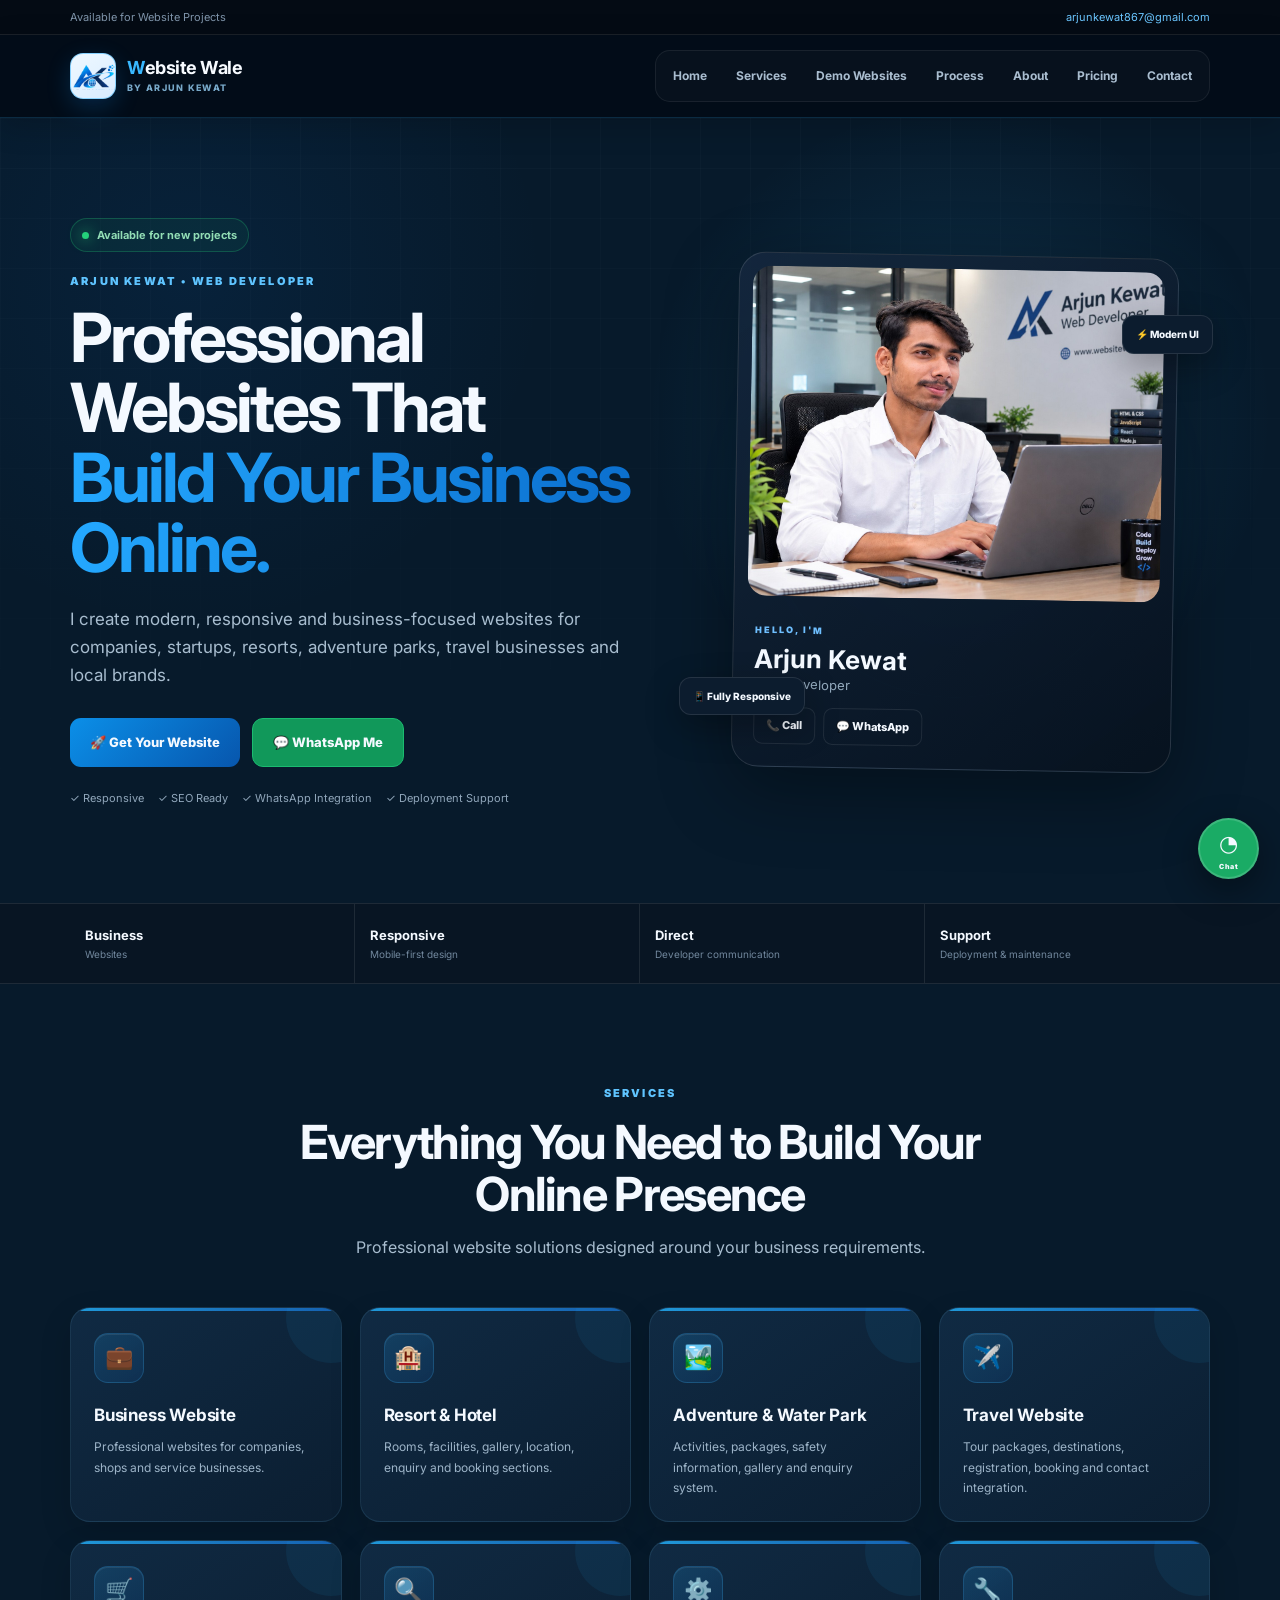
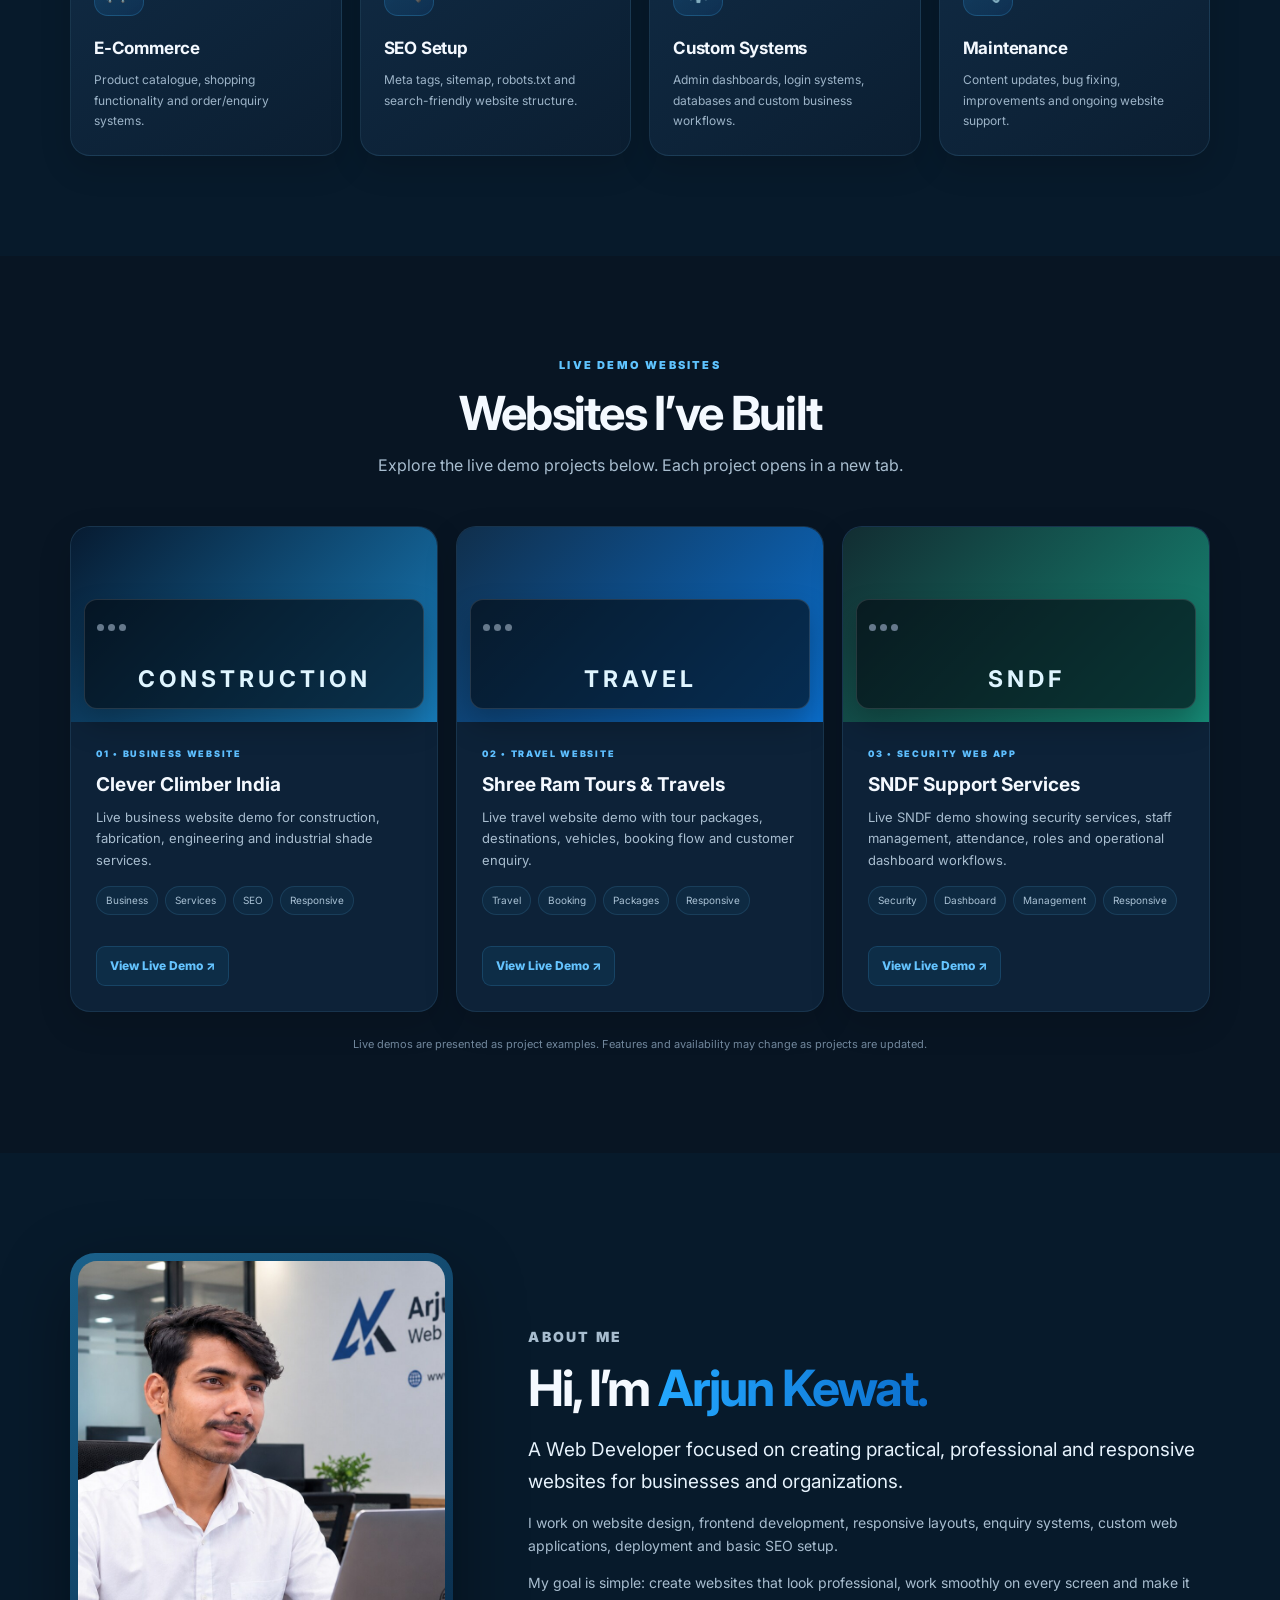
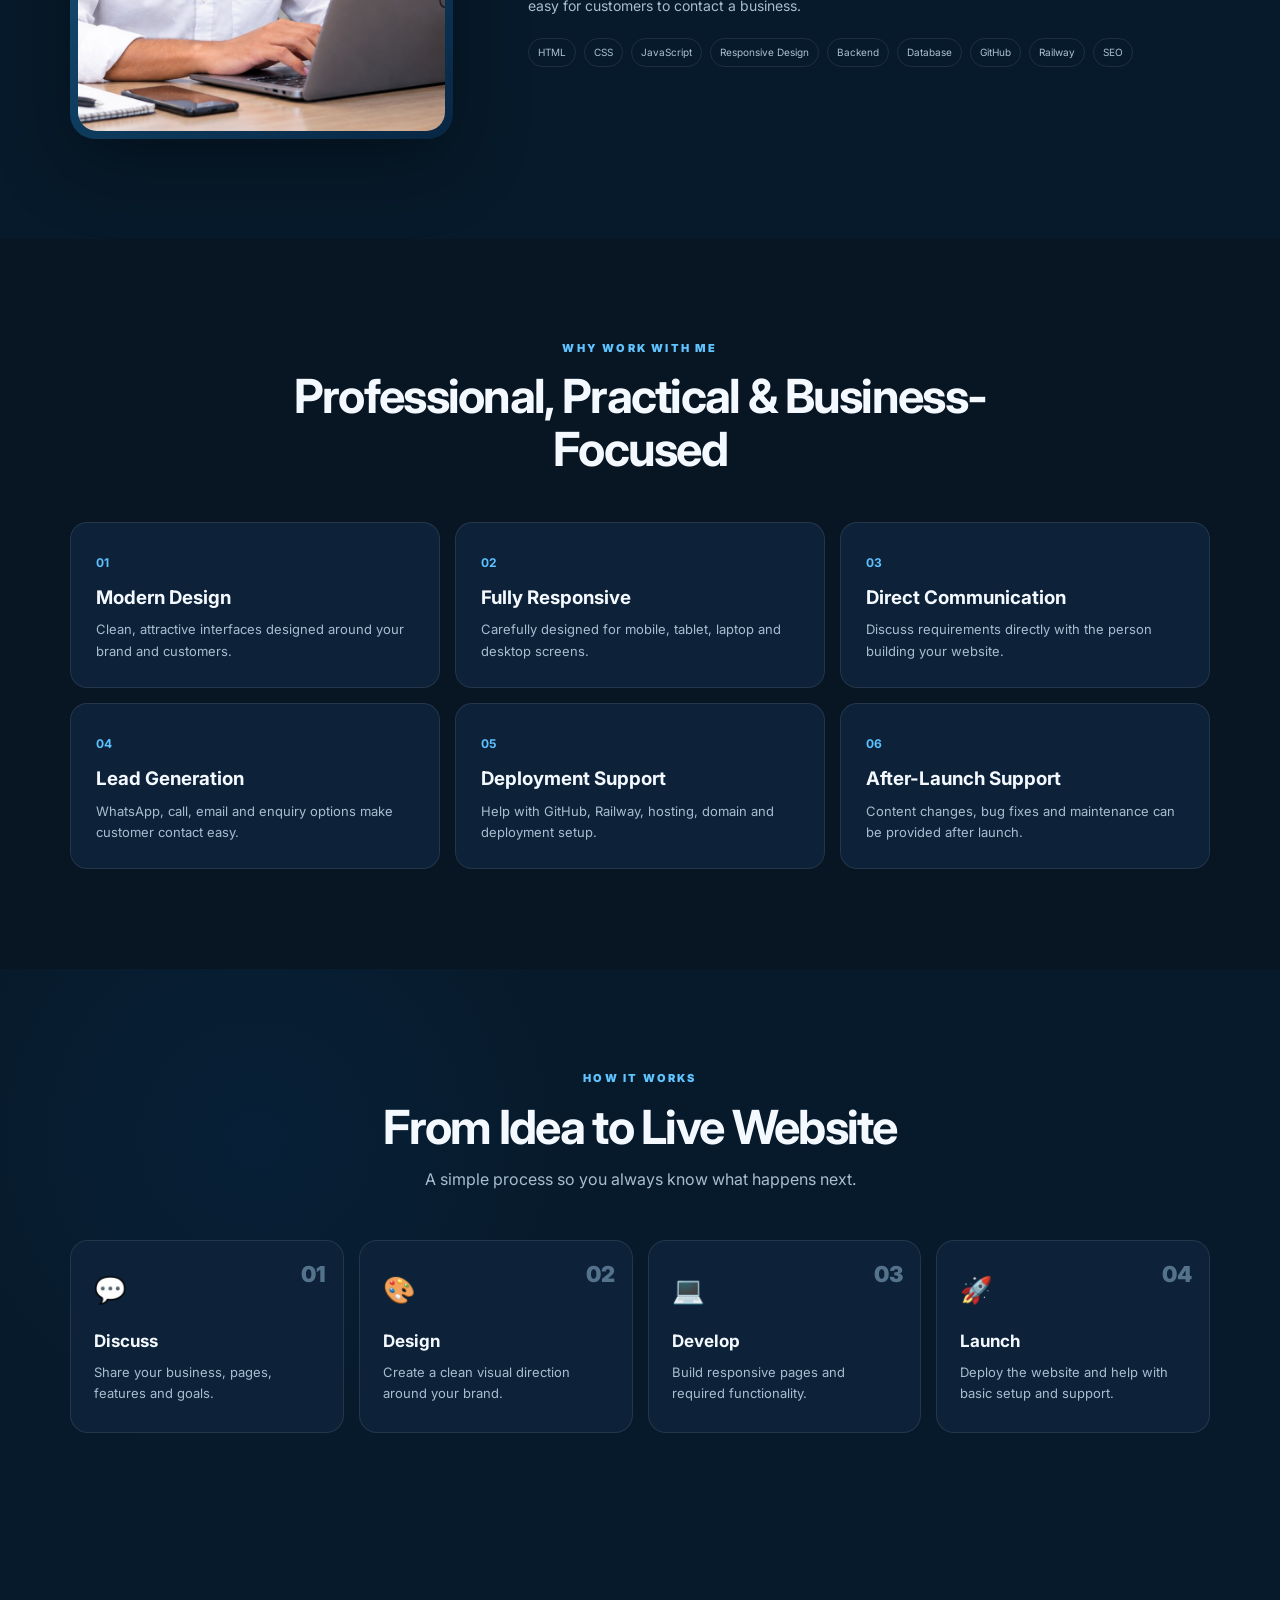
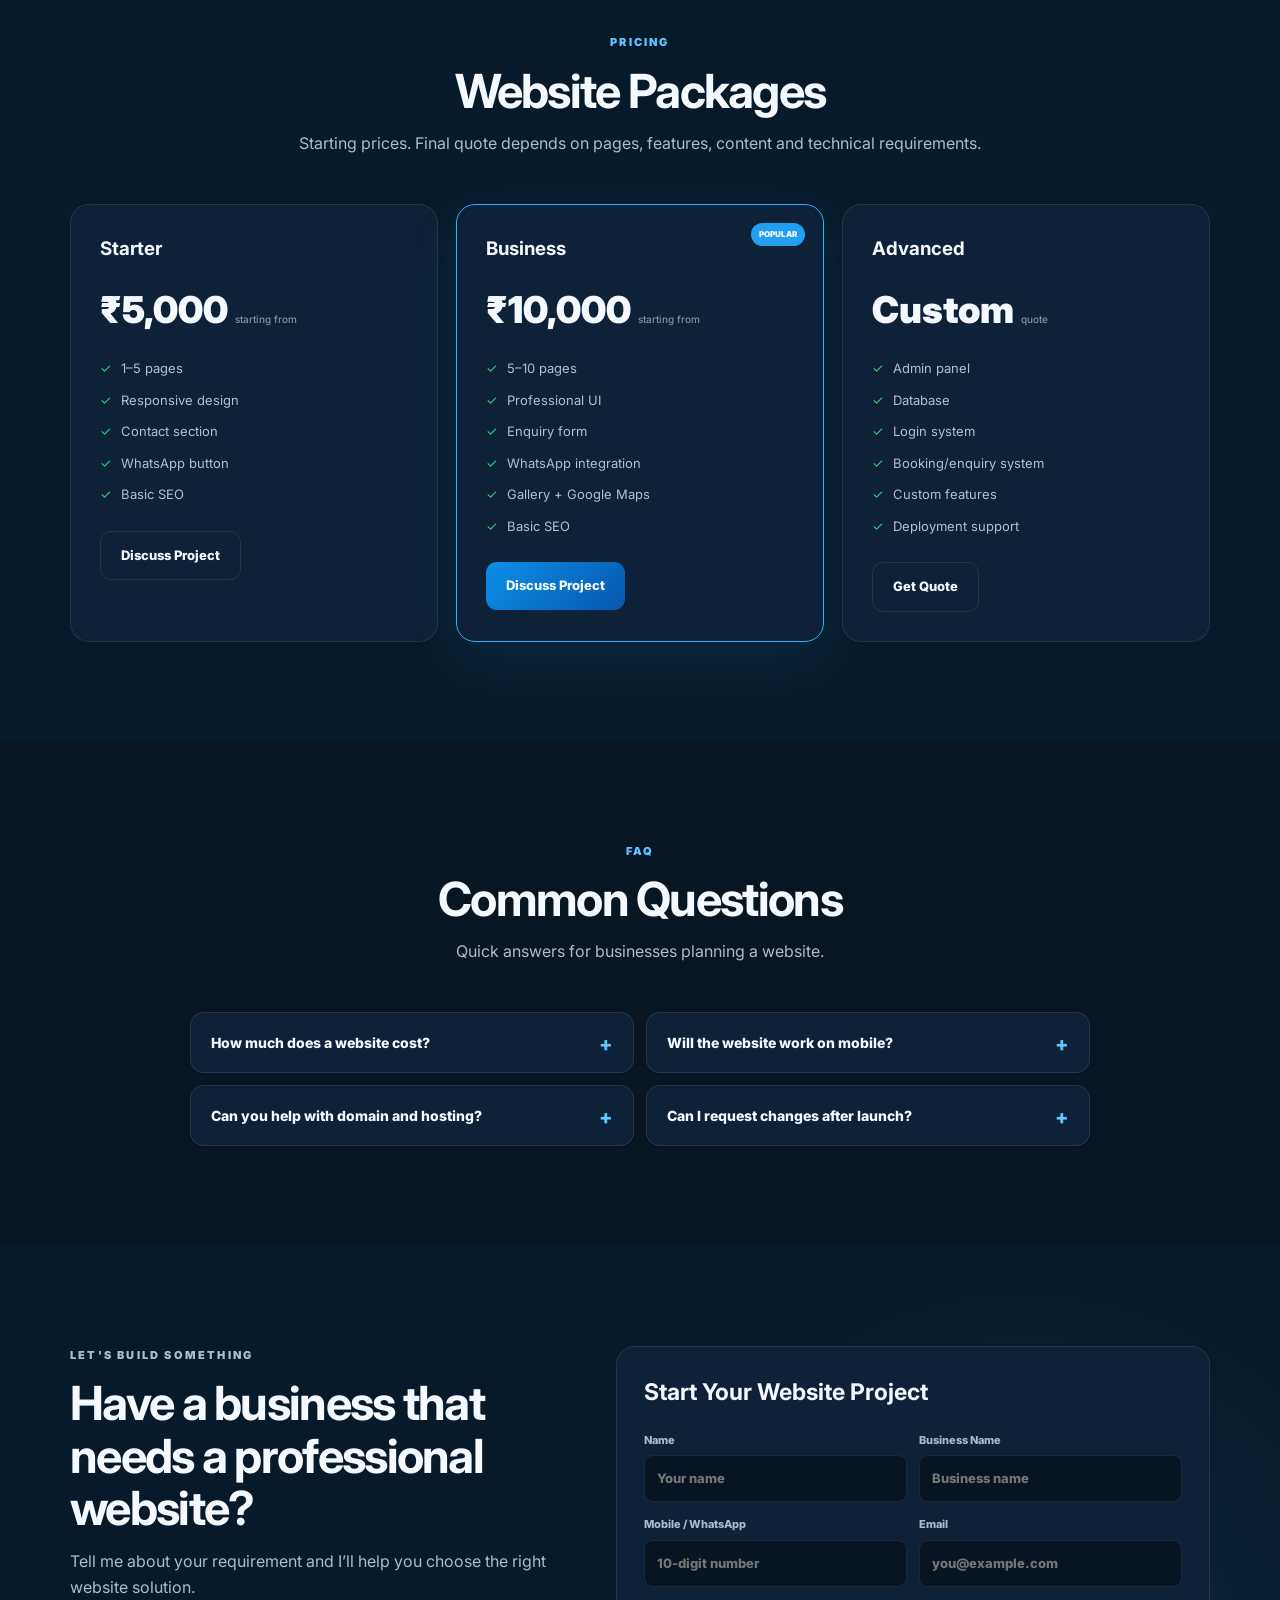
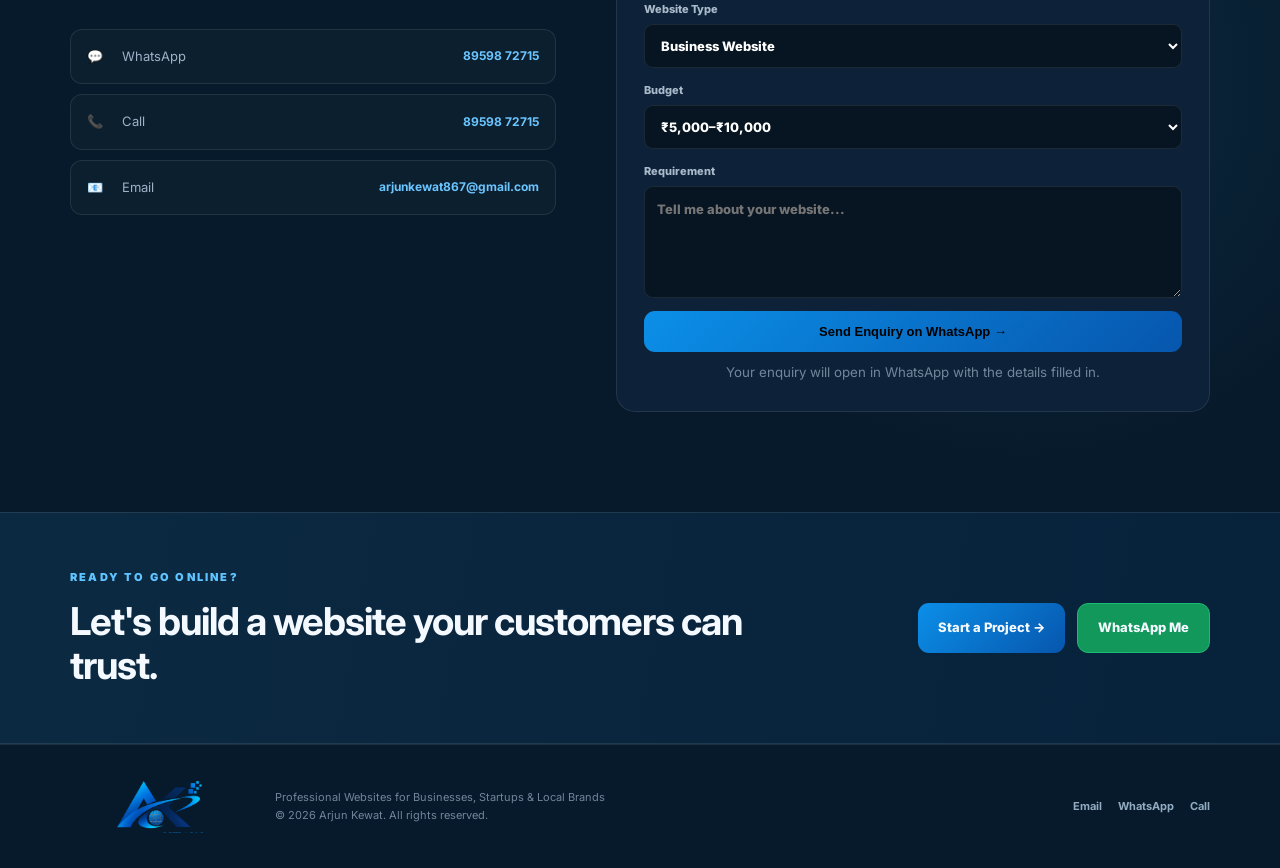
==== commit 9ccabcad: "Add files via upload" ====
--- a/index.html
+++ b/index.html
@@ -3,28 +3,26 @@
 <head>
 <meta charset="UTF-8">
 <meta name="viewport" content="width=device-width, initial-scale=1.0">
-<title>Website Wale | Arjun Kewat - Web Developer</title>
 <title>Website Wale | Professional Web Developer in India | Arjun Kewat</title>
 <meta name="description" content="Website Wale by Arjun Kewat creates professional, responsive and SEO-ready websites for businesses, startups, resorts, travel companies and local brands across India.">
 <meta name="keywords" content="Website Wale, Arjun Kewat, web developer India, website developer India, freelance web developer, business website developer, professional website design, responsive website, SEO website, resort website, travel website, ecommerce website">
 <meta name="author" content="Arjun Kewat">
-<meta name="google-site-verification" content="FiiayGTyt7SmKX4ktjYvtLWFgwKne3wAQjwS7leWSRU" />
 <meta name="theme-color" content="#071a33">
-<meta name="robots" content="index, follow, max-image-preview:large">
-<meta name="googlebot" content="index, follow">
 <meta name="format-detection" content="telephone=no">
 <meta property="og:title" content="Website Wale | Professional Web Developer in India | Arjun Kewat">
 <meta property="og:description" content="Professional, responsive and SEO-ready websites for businesses, startups, resorts, travel companies and local brands.">
 <meta property="og:type" content="website">
 <meta property="og:site_name" content="Website Wale">
 <meta property="og:url" content="https://websitewale.onrender.com/">
-<meta property="og:image" content="websitewale-mark.png">
+<meta property="og:image:type" content="image/png">
+<meta property="og:image:width" content="1200">
+<meta property="og:image:height" content="630">
+<meta property="og:image" content="https://websitewale.onrender.com/websitewale-mark.png">
 <meta property="og:image:alt" content="Website Wale - Arjun Kewat Web Developer">
 <meta name="twitter:card" content="summary_large_image">
 <meta name="twitter:title" content="Website Wale | Arjun Kewat - Web Developer">
 <meta name="twitter:description" content="Professional websites for businesses, startups and local brands.">
-<meta name="twitter:image" content="websitewale-mark.png">
-<link rel="canonical" href="https://websitewale.onrender.com/">
+<meta name="twitter:image" content="https://websitewale.onrender.com/websitewale-mark.png">
 <link rel="icon" href="websitewale-mark.png" type="image/png">
 <link rel="stylesheet" href="style.css">
 <script type="application/ld+json">
@@ -41,6 +39,13 @@
   "serviceType":["Website Development","Business Website Design","Responsive Web Design","SEO Setup","Website Maintenance"]
 }
 </script>
+
+
+<meta name="google-site-verification" content="FiiayGTyt7SmKX4ktjYvtLWFgwKne3wAQjwS7leWSRU">
+<meta name="robots" content="index, follow, max-image-preview:large, max-snippet:-1, max-video-preview:-1">
+<meta name="googlebot" content="index, follow">
+<link rel="canonical" href="https://websitewale.onrender.com/">
+
 </head>
 <body>
 <div class="topline"><div class="container top-inner"><span>Available for Website Projects</span><a href="mailto:arjunkewat867@gmail.com">arjunkewat867@gmail.com</a></div></div>
@@ -116,22 +121,18 @@
 <section class="section alt" id="portfolio">
 <div class="container">
   <div class="section-head"><p class="eyebrow">LIVE DEMO WEBSITES</p><h2>Websites I’ve Built</h2><p>Explore the live demo projects below. Each project opens in a new tab.</p></div>
-  <div class="portfolio-grid">
-    <article class="project">
-      <div class="project-visual p1"><div class="browser"><i></i><i></i><i></i><b>TRAVEL</b></div></div>
-      <div class="project-body"><div class="project-label">01 • TRAVEL</div><h3>Shree Ram Tour's & Travels</h3><p>Travel website concept with customer registration, login, tour information and booking-focused flow.</p><div class="tags"><span>Travel</span><span>Booking</span><span>Responsive</span></div><a class="project-btn" href="https://shree-ram-tour-s-and-travels-production.up.railway.app" target="_blank" rel="noopener">View Live Demo ↗</a></div>
+  <div class="portfolio-grid demo-grid">
+    <article class="project demo-project">
+      <div class="project-visual p1"><div class="browser"><i></i><i></i><i></i><b>CONSTRUCTION</b></div></div>
+      <div class="project-body"><div class="project-label">01 • BUSINESS WEBSITE</div><h3>Clever Climber India</h3><p>Live business website demo for construction, fabrication, engineering and industrial shade services.</p><div class="tags"><span>Business</span><span>Services</span><span>SEO</span><span>Responsive</span></div><a class="project-btn" href="https://cleverclimberindia.com/" target="_blank" rel="noopener noreferrer">View Live Demo ↗</a></div>
     </article>
-    <article class="project">
-      <div class="project-visual p2"><div class="browser"><i></i><i></i><i></i><b>CONSTRUCTION</b></div></div>
-      <div class="project-body"><div class="project-label">02 • BUSINESS</div><h3>Clever Climber India</h3><p>Business website presentation for construction, fabrication, engineering and related services.</p><div class="tags"><span>Business</span><span>Services</span><span>SEO</span></div><a class="project-btn" href="https://cleverclimber.com" target="_blank" rel="noopener">View Live Demo ↗</a></div>
+    <article class="project demo-project">
+      <div class="project-visual p2"><div class="browser"><i></i><i></i><i></i><b>TRAVEL</b></div></div>
+      <div class="project-body"><div class="project-label">02 • TRAVEL WEBSITE</div><h3>Shree Ram Tours &amp; Travels</h3><p>Live travel website demo with tour packages, destinations, vehicles, booking flow and customer enquiry.</p><div class="tags"><span>Travel</span><span>Booking</span><span>Packages</span><span>Responsive</span></div><a class="project-btn" href="https://shree-ram-tour-s-and-travels.onrender.com" target="_blank" rel="noopener noreferrer">View Live Demo ↗</a></div>
     </article>
-    <article class="project">
-      <div class="project-visual p3"><div class="browser"><i></i><i></i><i></i><b>PROJECT</b></div></div>
-      <div class="project-body"><div class="project-label">03 • WEB APP</div><h3>Custom Web Project</h3><p>Live project demo showing a custom web application experience and responsive interface.</p><div class="tags"><span>Web App</span><span>UI</span><span>Responsive</span></div><a class="project-btn" href="https://my-project-production-7e18.up.railway.app/" target="_blank" rel="noopener">View Live Demo ↗</a></div>
-    </article>
-    <article class="project featured-project">
-      <div class="project-visual p4"><div class="browser"><i></i><i></i><i></i><b>SNDF</b></div></div>
-      <div class="project-body"><div class="project-label">04 • MANAGEMENT SYSTEM</div><h3>SNDF Management</h3><p>Security management system with staff, attendance, role-based management and operational workflows.</p><div class="tags"><span>Dashboard</span><span>Management</span><span>Backend</span></div><a class="project-btn" href="https://sndf-management-production.up.railway.app" target="_blank" rel="noopener">View Live Demo ↗</a></div>
+    <article class="project demo-project featured-project">
+      <div class="project-visual p3"><div class="browser"><i></i><i></i><i></i><b>SNDF</b></div></div>
+      <div class="project-body"><div class="project-label">03 • SECURITY WEB APP</div><h3>SNDF Support Services</h3><p>Live SNDF demo showing security services, staff management, attendance, roles and operational dashboard workflows.</p><div class="tags"><span>Security</span><span>Dashboard</span><span>Management</span><span>Responsive</span></div><a class="project-btn" href="https://my-project-production-7e18.up.railway.app/" target="_blank" rel="noopener noreferrer">View Live Demo ↗</a></div>
     </article>
   </div>
   <div class="demo-note">Live demos are presented as project examples. Features and availability may change as projects are updated.</div>
--- a/style.css
+++ b/style.css
@@ -65,3 +65,85 @@
 
 @media(max-width:950px){nav{gap:2px}.brand{min-width:0}.brand-copy strong{font-size:16px}}
 @media(max-width:700px){.nav-wrap{height:68px}.brand-mark{width:40px;height:40px;border-radius:11px}.brand-mark img{width:39px;height:39px}.brand-copy strong{font-size:15px}.brand-copy small{font-size:8px}.brand{gap:8px}nav{border:0;border-radius:0;padding:18px 5%;background:#061426;box-shadow:0 18px 30px rgba(0,0,0,.25)}nav a{padding:11px 12px}.card{min-height:0}}
+
+/* Mobile responsiveness hardening */
+html,body{width:100%;max-width:100%;overflow-x:hidden}
+img,svg,video,iframe{max-width:100%}
+button,input,select,textarea{max-width:100%}
+@media(max-width:700px){
+  .container{width:min(100% - 28px,1140px)}
+  .topline{font-size:10px}
+  .top-inner{justify-content:center;text-align:center}
+  .nav-wrap{padding:0 0;height:66px}
+  .brand{max-width:calc(100% - 54px);overflow:hidden}
+  .brand-copy{min-width:0}
+  .brand-copy strong,.brand-copy small{white-space:nowrap;overflow:hidden;text-overflow:ellipsis}
+  .hero{padding:55px 0 48px}
+  .hero-grid{gap:25px}
+  .hero-copy{width:100%}
+  .hero h1{font-size:clamp(34px,11vw,43px);letter-spacing:-1.7px}
+  .lead{font-size:14px;line-height:1.7}
+  .quick-points{gap:8px 12px;font-size:10px}
+  .profile-wrap{min-height:395px;width:100%;overflow:visible}
+  .profile-ring{width:min(82vw,320px);height:min(82vw,320px)}
+  .profile-card{width:100%;max-width:410px;transform:none;padding:9px;border-radius:20px}
+  .profile-photo{height:min(78vw,300px);min-height:220px}
+  .profile-info{padding:14px 6px 7px}
+  .profile-info h2{font-size:22px}
+  .profile-actions{flex-wrap:wrap}
+  .floating-badge{max-width:135px;white-space:normal}
+  .badge-one{right:-2px;top:18px}
+  .badge-two{left:-2px;bottom:12px}
+  .stats-grid{grid-template-columns:1fr 1fr}
+  .stats-grid div{padding:17px 10px;min-width:0}
+  .section{padding:58px 0}
+  .section-head h2,.contact-grid h2{font-size:32px;letter-spacing:-1px}
+  .cards,.portfolio-grid,.pricing-grid,.why-grid,.process-grid,.faq-grid{grid-template-columns:1fr;gap:13px}
+  .card,.price-card,.project-body,.process-card{padding:20px}
+  .project-visual{height:165px}
+  .browser{height:95px}
+  .browser b{font-size:17px;letter-spacing:2px}
+  .about-grid,.contact-grid{gap:30px}
+  .about-photo{padding:6px;border-radius:18px}
+  .about-photo img{height:min(105vw,390px)}
+  .about-copy h2{font-size:34px;letter-spacing:-1.2px}
+  .about-copy .big{font-size:17px}
+  .contact-list a{grid-template-columns:26px minmax(0,1fr);padding:13px 12px;word-break:break-word}
+  .contact-list strong{grid-column:2}
+  .form{padding:19px 15px}
+  .form input,.form select,.form textarea{font-size:16px}
+  .cta-strip{padding:42px 0}
+  .cta-inner{gap:18px}
+  .cta-inner h2{font-size:28px}
+  .footer-wrap{gap:18px}
+  .footer-links{flex-wrap:wrap;gap:10px 14px}
+  .float-wa{width:54px;height:54px;right:12px;bottom:12px;font-size:19px}
+}
+@media(max-width:380px){
+  .brand-copy strong{font-size:14px}
+  .brand-copy small{font-size:7px;letter-spacing:.8px}
+  .hero h1{font-size:34px}
+  .profile-photo{min-height:205px}
+  .stats-grid{grid-template-columns:1fr}
+  .stats-grid div{border-right:0!important}
+}
+
+
+/* Demo portfolio - mobile polish */
+.demo-grid{grid-template-columns:repeat(3,minmax(0,1fr));align-items:stretch}
+.demo-project{display:flex;flex-direction:column;min-width:0}
+.demo-project .project-body{display:flex;flex-direction:column;flex:1}
+.demo-project .project-body p{flex:1}
+.demo-project .project-btn{align-self:flex-start;margin-top:16px;text-align:center}
+@media(max-width:950px){.demo-grid{grid-template-columns:1fr 1fr}}
+@media(max-width:700px){
+  .demo-grid{grid-template-columns:1fr}
+  .demo-project{width:100%;min-width:0}
+  .demo-project .project-visual{height:150px}
+  .demo-project .project-body{padding:18px}
+  .demo-project h3{font-size:21px;line-height:1.25}
+  .demo-project .project-body p{font-size:13px;line-height:1.65}
+  .demo-project .tags{display:flex;flex-wrap:wrap;gap:7px}
+  .demo-project .project-btn{width:100%;margin-top:14px;padding:12px 14px;font-size:13px}
+}
+@media(max-width:380px){.demo-project .project-visual{height:135px}.demo-project .project-body{padding:16px}.demo-project h3{font-size:19px}}
